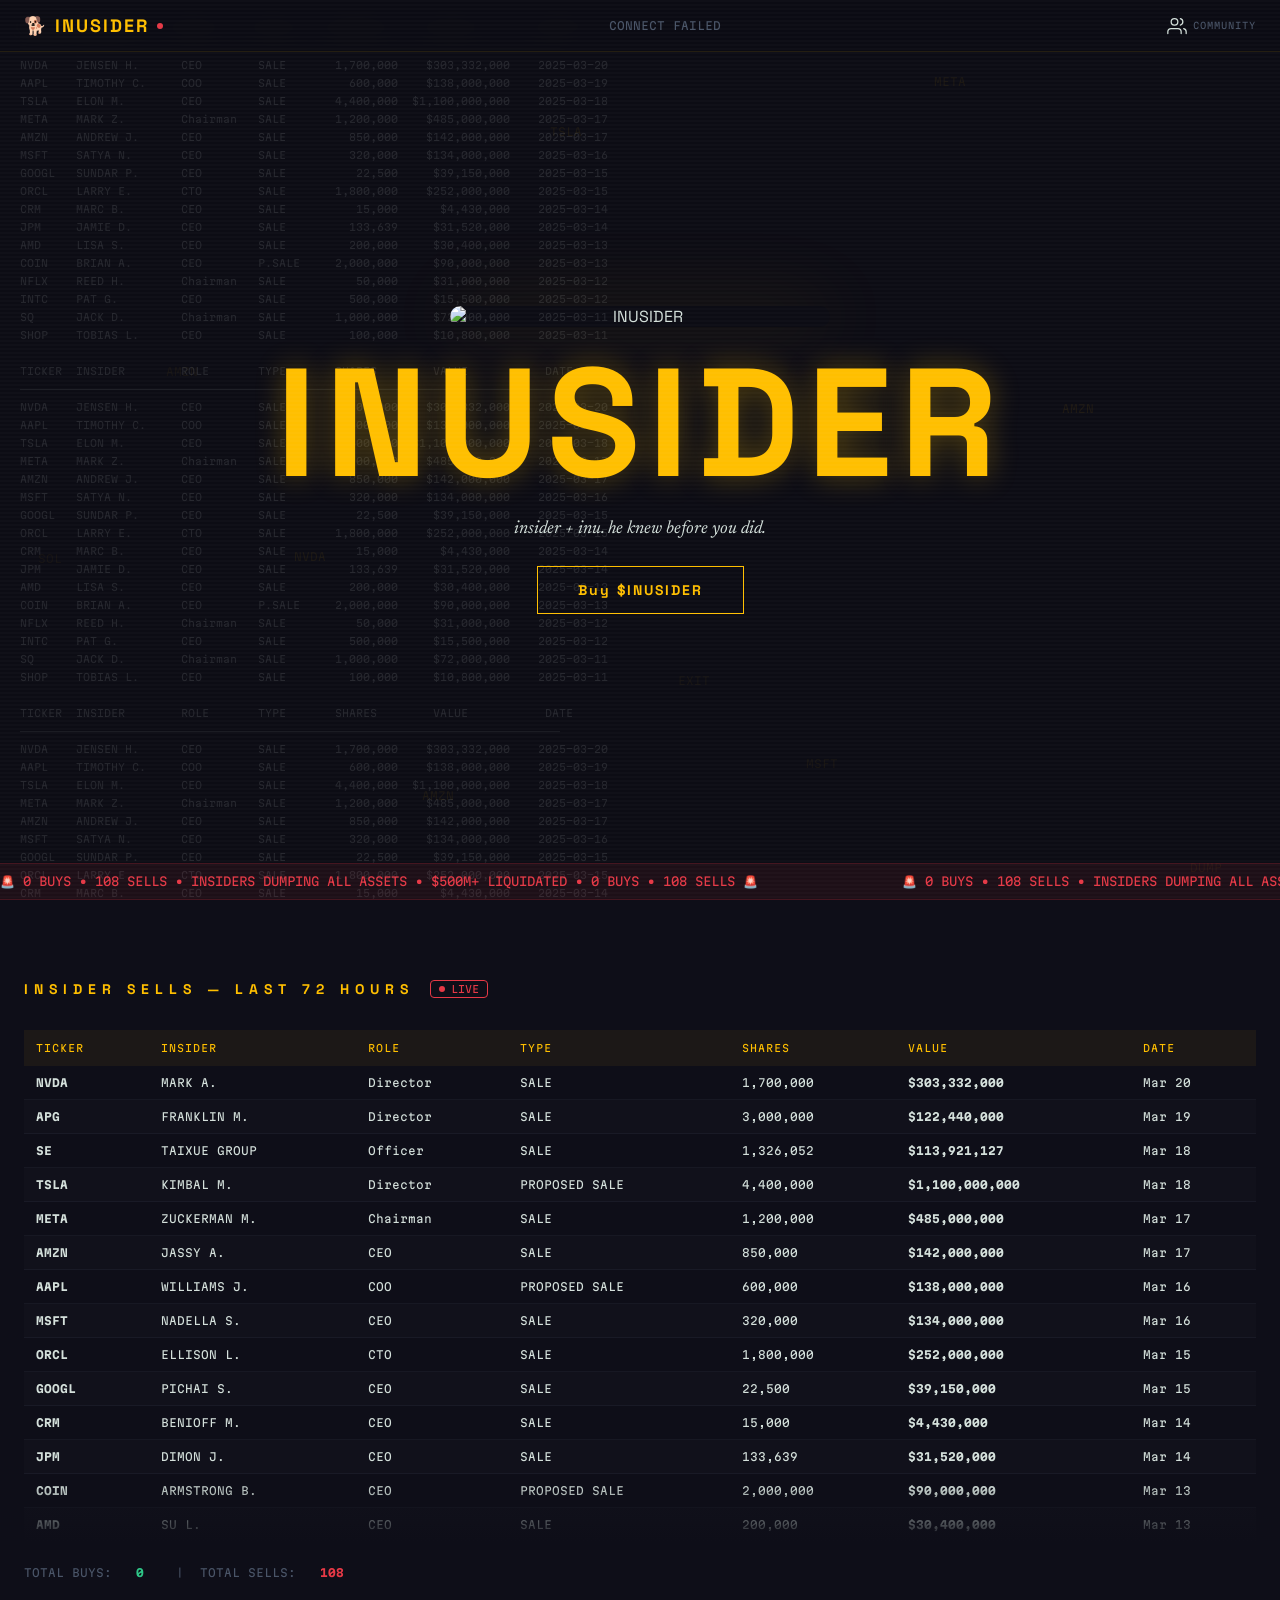
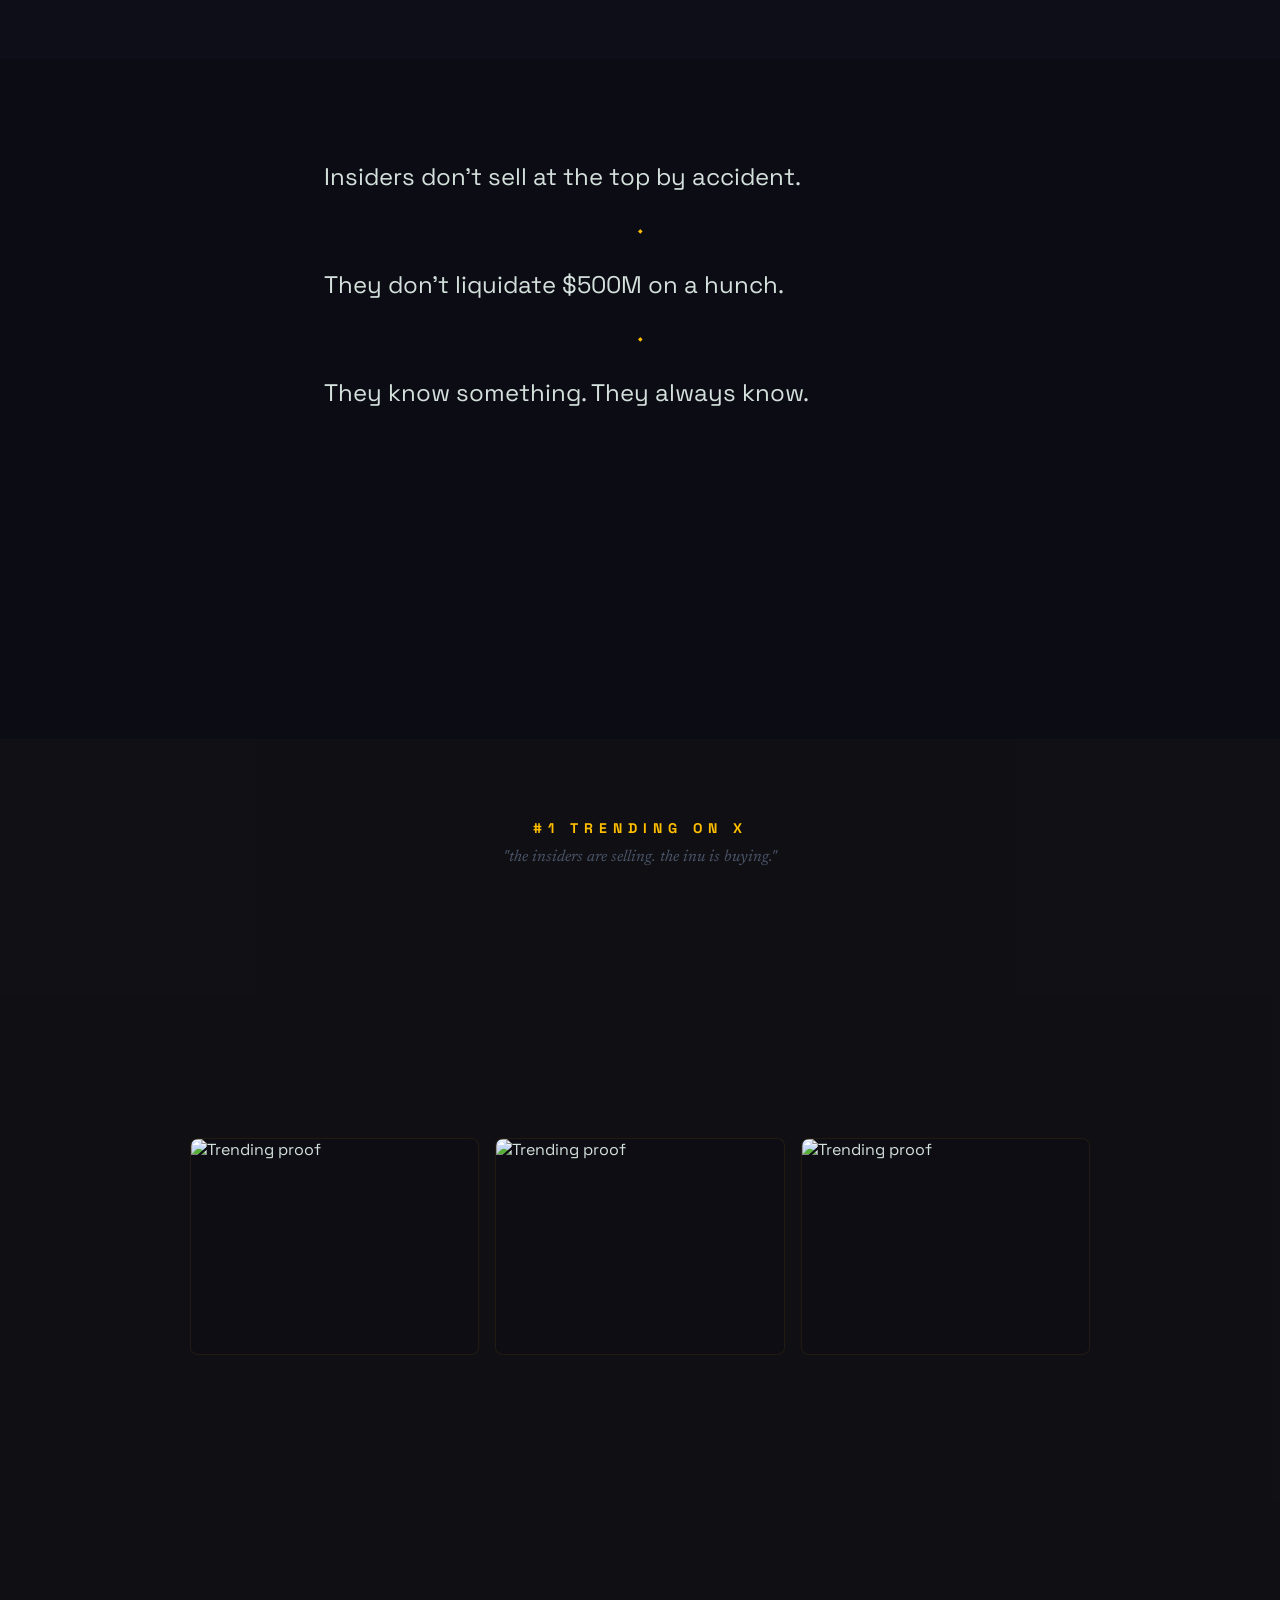
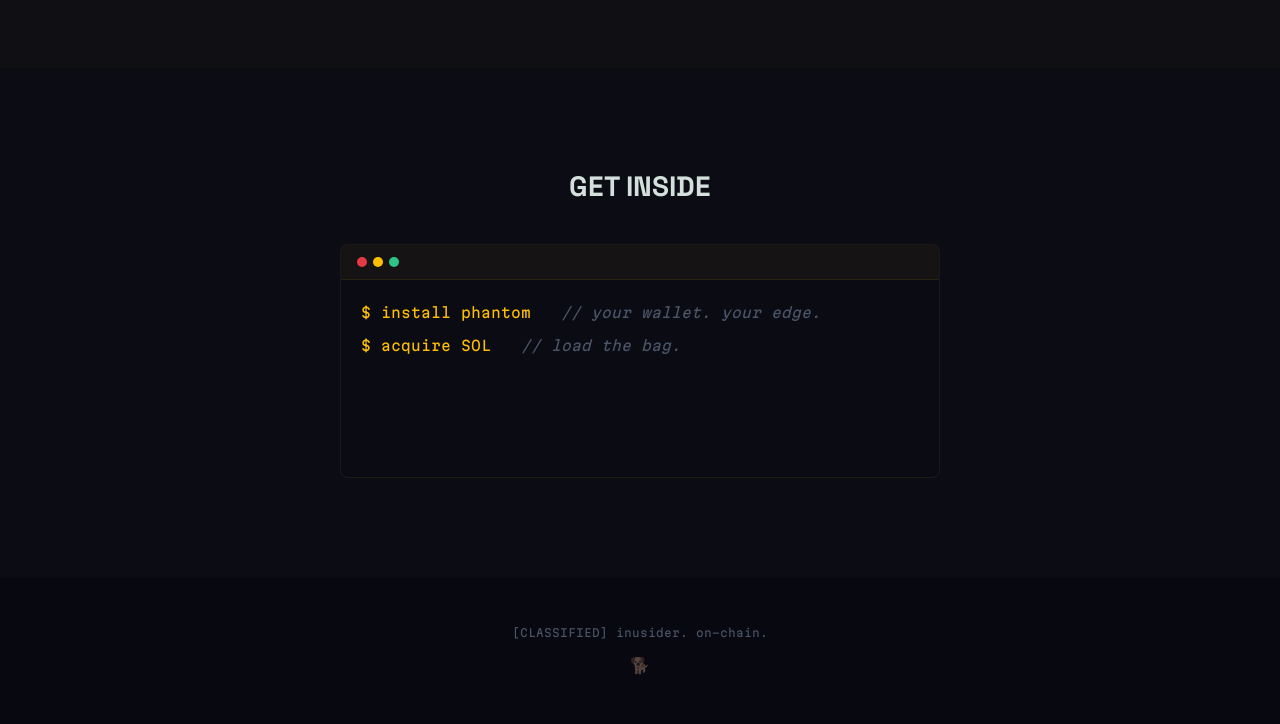
==== index.html @ 25a0d7a8 "feat: INUSIDER terminal launch" ====
<!DOCTYPE html>
<html lang="en">
<head>
  <meta charset="UTF-8">
  <meta name="viewport" content="width=device-width, initial-scale=1.0">
  <title>INUSIDER — He Knew Before You Did</title>
  <meta name="description" content="INUSIDER — insider + inu. The leak is live. 0 buys. 108 sells. He knew everything.">
  <link rel="preconnect" href="https://fonts.googleapis.com">
  <link rel="preconnect" href="https://fonts.gstatic.com" crossorigin>
  <link rel="icon" href="data:image/svg+xml,<svg xmlns='http://www.w3.org/2000/svg' viewBox='0 0 100 100'><text y='.9em' font-size='90'>🐕</text></svg>">
  <link rel="stylesheet" href="style.css">
</head>
<body>

<canvas id="data-rain"></canvas>

<!-- NAV -->
<nav class="nav">
  <div class="nav-left">
    <div class="nav-logo">
      🐕 INUSIDER
      <span class="nav-live"></span>
    </div>
  </div>
  <div class="nav-ca" id="ca-display" title="Click to copy CA">
    <span id="ca-value">Loading...</span>
  </div>
  <div class="nav-right">
    <a class="nav-community" id="community-link" href="#" target="_blank" rel="noopener">
      <svg viewBox="0 0 24 24" fill="none" stroke="currentColor" stroke-width="1.5" stroke-linecap="round" stroke-linejoin="round">
        <path d="M17 21v-2a4 4 0 0 0-4-4H5a4 4 0 0 0-4 4v2"/>
        <circle cx="9" cy="7" r="4"/>
        <path d="M23 21v-2a4 4 0 0 0-3-3.87"/>
        <path d="M16 3.13a4 4 0 0 1 0 7.75"/>
      </svg>
      <span class="nav-community-text">COMMUNITY</span>
    </a>
  </div>
</nav>

<!-- Toast -->
<div class="toast" id="toast">CLASSIFIED.</div>

<!-- SECTION I — THE LEAK -->
<section class="hero">
  <div class="hero-bg-table">
    <div class="hero-bg-table-inner" id="bg-table"></div>
  </div>

  <div class="hero-content">
    <img src="static/inusider.png" alt="INUSIDER" class="hero-inu">
    <h1 class="hero-title">INUSIDER</h1>
    <p class="hero-subtitle">insider + inu. he knew before you did.</p>
    <a class="hero-buy-btn" id="buy-link" href="#" target="_blank" rel="noopener">Buy $INUSIDER</a>
  </div>

  <div class="alert-bar">
    <div class="alert-track" id="alert-track">
      <span class="alert-text">🚨 0 BUYS • 108 SELLS • INSIDERS DUMPING ALL ASSETS • $500M+ LIQUIDATED • 0 BUYS • 108 SELLS 🚨&nbsp;&nbsp;&nbsp;&nbsp;&nbsp;&nbsp;&nbsp;&nbsp;</span>
    </div>
  </div>
</section>

<!-- SECTION II — THE DATA -->
<section class="data-section">
  <div class="data-header">
    <h2 class="data-title">INSIDER SELLS — LAST 72 HOURS</h2>
    <div class="live-badge"><span class="live-dot"></span>LIVE</div>
  </div>

  <div class="table-wrap">
    <table class="data-table">
      <thead>
        <tr>
          <th>Ticker</th>
          <th>Insider</th>
          <th>Role</th>
          <th>Type</th>
          <th>Shares</th>
          <th>Value</th>
          <th>Date</th>
        </tr>
      </thead>
      <tbody>
        <tr><td class="ticker">NVDA</td><td>MARK A.</td><td>Director</td><td class="sell-type">SALE</td><td>1,700,000</td><td class="sell-value">$303,332,000</td><td>Mar 20</td></tr>
        <tr><td class="ticker">APG</td><td>FRANKLIN M.</td><td>Director</td><td class="sell-type">SALE</td><td>3,000,000</td><td class="sell-value">$122,440,000</td><td>Mar 19</td></tr>
        <tr><td class="ticker">SE</td><td>TAIXUE GROUP</td><td>Officer</td><td class="sell-type">SALE</td><td>1,326,052</td><td class="sell-value">$113,921,127</td><td>Mar 18</td></tr>
        <tr><td class="ticker">TSLA</td><td>KIMBAL M.</td><td>Director</td><td class="sell-type">PROPOSED SALE</td><td>4,400,000</td><td class="sell-value">$1,100,000,000</td><td>Mar 18</td></tr>
        <tr><td class="ticker">META</td><td>ZUCKERMAN M.</td><td>Chairman</td><td class="sell-type">SALE</td><td>1,200,000</td><td class="sell-value">$485,000,000</td><td>Mar 17</td></tr>
        <tr><td class="ticker">AMZN</td><td>JASSY A.</td><td>CEO</td><td class="sell-type">SALE</td><td>850,000</td><td class="sell-value">$142,000,000</td><td>Mar 17</td></tr>
        <tr><td class="ticker">AAPL</td><td>WILLIAMS J.</td><td>COO</td><td class="sell-type">PROPOSED SALE</td><td>600,000</td><td class="sell-value">$138,000,000</td><td>Mar 16</td></tr>
        <tr><td class="ticker">MSFT</td><td>NADELLA S.</td><td>CEO</td><td class="sell-type">SALE</td><td>320,000</td><td class="sell-value">$134,000,000</td><td>Mar 16</td></tr>
        <tr><td class="ticker">ORCL</td><td>ELLISON L.</td><td>CTO</td><td class="sell-type">SALE</td><td>1,800,000</td><td class="sell-value">$252,000,000</td><td>Mar 15</td></tr>
        <tr><td class="ticker">GOOGL</td><td>PICHAI S.</td><td>CEO</td><td class="sell-type">SALE</td><td>22,500</td><td class="sell-value">$39,150,000</td><td>Mar 15</td></tr>
        <tr><td class="ticker">CRM</td><td>BENIOFF M.</td><td>CEO</td><td class="sell-type">SALE</td><td>15,000</td><td class="sell-value">$4,430,000</td><td>Mar 14</td></tr>
        <tr><td class="ticker">JPM</td><td>DIMON J.</td><td>CEO</td><td class="sell-type">SALE</td><td>133,639</td><td class="sell-value">$31,520,000</td><td>Mar 14</td></tr>
        <tr><td class="ticker">COIN</td><td>ARMSTRONG B.</td><td>CEO</td><td class="sell-type">PROPOSED SALE</td><td>2,000,000</td><td class="sell-value">$90,000,000</td><td>Mar 13</td></tr>
        <tr><td class="ticker">AMD</td><td>SU L.</td><td>CEO</td><td class="sell-type">SALE</td><td>200,000</td><td class="sell-value">$30,400,000</td><td>Mar 13</td></tr>
      </tbody>
    </table>
    <div class="table-fade"></div>
  </div>

  <div class="data-totals">
    TOTAL BUYS: <span class="total-buys">0</span> &nbsp;|&nbsp; TOTAL SELLS: <span class="total-sells">108</span>
  </div>
</section>

<!-- SECTION III — HE KNEW -->
<section class="narrative-section">
  <div class="narrative-block"><p>Insiders don't sell at the top by accident.</p></div>
  <div class="diamond">◆</div>
  <div class="narrative-block"><p>They don't liquidate $500M on a hunch.</p></div>
  <div class="diamond">◆</div>
  <div class="narrative-block"><p>They know something. They always know.</p></div>
  <div class="diamond">◆</div>
  <div class="narrative-block"><p>0 buys. 108 sells. Read that again.</p></div>
  <div class="diamond">◆</div>
  <div class="narrative-block amber"><p>The inu saw it first.</p></div>
</section>

<!-- SECTION IV — TRENDING -->
<section class="trending-section">
  <div class="trending-header">
    <h2 class="trending-title">#1 TRENDING ON X</h2>
  </div>
  <p class="trending-subtitle">"the insiders are selling. the inu is buying."</p>

  <div class="proof-grid">
    <div class="proof-card"><img src="static/proof/1.png" alt="Trending proof" loading="lazy"></div>
    <div class="proof-card"><img src="static/proof/2.png" alt="Trending proof" loading="lazy"></div>
    <div class="proof-card"><img src="static/proof/3.png" alt="Trending proof" loading="lazy"></div>
    <div class="proof-card"><img src="static/proof/4.png" alt="Trending proof" loading="lazy"></div>
    <div class="proof-card"><img src="static/proof/5.png" alt="Trending proof" loading="lazy"></div>
    <div class="proof-card"><img src="static/proof/6.png" alt="Trending proof" loading="lazy"></div>
    <div class="proof-card"><img src="static/proof/7.png" alt="Trending proof" loading="lazy"></div>
    <div class="proof-card"><img src="static/proof/8.png" alt="Trending proof" loading="lazy"></div>
  </div>
</section>

<!-- SECTION V — GET INSIDE -->
<section class="getinside-section">
  <h2 class="getinside-title">GET INSIDE</h2>

  <div class="terminal-box">
    <div class="terminal-titlebar">
      <span class="terminal-dot red"></span>
      <span class="terminal-dot yellow"></span>
      <span class="terminal-dot green"></span>
    </div>
    <div class="terminal-body">
      <div class="terminal-line" data-delay="0">
        <span class="terminal-cmd">$ install phantom</span>
        <span class="terminal-comment">&nbsp;&nbsp;// your wallet. your edge.</span>
      </div>
      <div class="terminal-line" data-delay="500">
        <span class="terminal-cmd">$ acquire SOL</span>
        <span class="terminal-comment">&nbsp;&nbsp;// load the bag.</span>
      </div>
      <div class="terminal-line" data-delay="1000">
        <span class="terminal-cmd">$ swap INUSIDER</span>
        <span class="terminal-comment">&nbsp;&nbsp;// pump.fun. you're inside now.</span>
      </div>
      <div class="terminal-line" data-delay="1500">
        <span class="terminal-cmd">$ hold</span>
        <span class="terminal-comment">&nbsp;&nbsp;// they sold. you bought. who's the insider now?</span>
        <span class="terminal-cursor"></span>
      </div>
    </div>
  </div>
</section>

<!-- FOOTER -->
<footer class="footer">
  <p class="classified-text">[CLASSIFIED] inusider. on-chain.</p>
  <div class="footer-inu">🐕</div>
</footer>

<script src="script.js"></script>
</body>
</html>
---- style.css ----
@import url('https://fonts.googleapis.com/css2?family=Martian+Mono:wght@400;700&family=Newsreader:ital@1&family=Space+Grotesk:wght@400;700&display=swap');

:root {
  --base: #0C0C14;
  --accent: #FFBF00;
  --danger: #E63946;
  --profit: #2EC486;
  --text: #D4E0DB;
  --muted: #4A5568;
  --font-heading: 'Space Grotesk', sans-serif;
  --font-narrative: 'Newsreader', serif;
  --font-mono: 'Martian Mono', monospace;
}

*, *::before, *::after { box-sizing: border-box; margin: 0; padding: 0; }
html { scroll-behavior: smooth; }

body {
  background: var(--base);
  color: var(--text);
  font-family: var(--font-heading);
  overflow-x: hidden;
  cursor: url("data:image/svg+xml,%3Csvg xmlns='http://www.w3.org/2000/svg' width='24' height='24'%3E%3Cline x1='12' y1='0' x2='12' y2='24' stroke='%23FFBF00' stroke-width='1'/%3E%3Cline x1='0' y1='12' x2='24' y2='12' stroke='%23FFBF00' stroke-width='1'/%3E%3C/svg%3E") 12 12, crosshair;
}

/* CRT scanlines + flicker */
body::after {
  content: '';
  position: fixed;
  inset: 0;
  pointer-events: none;
  z-index: 9999;
  background: repeating-linear-gradient(
    0deg,
    transparent,
    transparent 2px,
    rgba(255,255,255,0.02) 2px,
    rgba(255,255,255,0.02) 4px
  );
  animation: crt-flicker 0.1s infinite;
}
@keyframes crt-flicker {
  0%, 100% { opacity: 1; }
  33% { opacity: 0.98; }
  66% { opacity: 1.01; }
}

/* Data rain canvas */
#data-rain {
  position: fixed;
  inset: 0;
  z-index: 0;
  pointer-events: none;
}

/* ══════════ NAV ══════════ */
.nav {
  position: fixed;
  top: 0;
  left: 0;
  width: 100%;
  z-index: 100;
  background: rgba(12,12,20,0.92);
  backdrop-filter: blur(12px);
  -webkit-backdrop-filter: blur(12px);
  border-bottom: 1px solid rgba(255,191,0,0.1);
  display: flex;
  align-items: center;
  justify-content: space-between;
  padding: 0 24px;
  height: 52px;
}

.nav-left {
  display: flex;
  align-items: center;
  gap: 10px;
}

.nav-logo {
  font-family: var(--font-heading);
  font-weight: 700;
  font-size: 18px;
  color: var(--accent);
  letter-spacing: 2px;
  display: flex;
  align-items: center;
  gap: 8px;
}

.nav-live {
  width: 6px;
  height: 6px;
  background: var(--danger);
  border-radius: 50%;
  animation: pulse-live 1s ease-in-out infinite;
}
@keyframes pulse-live {
  0%, 100% { opacity: 1; }
  50% { opacity: 0.2; }
}

.nav-ca {
  font-family: var(--font-mono);
  font-size: 11px;
  color: var(--muted);
  cursor: pointer;
  max-width: 320px;
  overflow: hidden;
  text-overflow: ellipsis;
  white-space: nowrap;
  position: relative;
  padding: 4px 8px;
  border-radius: 2px;
  transition: color 0.2s;
}
.nav-ca:hover { color: var(--accent); }

.nav-right {
  display: flex;
  align-items: center;
  gap: 8px;
}

.nav-community {
  display: flex;
  align-items: center;
  gap: 6px;
  text-decoration: none;
  color: var(--text);
  transition: color 0.2s;
}
.nav-community:hover { color: var(--accent); }
.nav-community svg { width: 20px; height: 20px; }
.nav-community-text {
  font-family: var(--font-mono);
  font-size: 9px;
  color: var(--muted);
  letter-spacing: 1px;
}

/* Toast */
.toast {
  position: fixed;
  top: 64px;
  left: 50%;
  transform: translateX(-50%) translateY(-20px);
  font-family: var(--font-mono);
  font-size: 12px;
  color: var(--accent);
  background: rgba(12,12,20,0.95);
  border: 1px solid rgba(255,191,0,0.3);
  padding: 8px 20px;
  border-radius: 4px;
  opacity: 0;
  pointer-events: none;
  transition: opacity 0.3s, transform 0.3s;
  z-index: 200;
}
.toast.show {
  opacity: 1;
  transform: translateX(-50%) translateY(0);
}

/* ══════════ SECTION I — THE LEAK ══════════ */
.hero {
  position: relative;
  min-height: 100vh;
  display: flex;
  flex-direction: column;
  align-items: center;
  justify-content: center;
  z-index: 1;
  padding: 80px 20px 60px;
  overflow: hidden;
}

/* Background SEC filing table */
.hero-bg-table {
  position: absolute;
  inset: 0;
  z-index: 0;
  overflow: hidden;
  pointer-events: none;
}
.hero-bg-table-inner {
  font-family: var(--font-mono);
  font-size: 10px;
  color: rgba(212,224,219,0.12);
  white-space: pre;
  line-height: 1.8;
  animation: scroll-table 60s linear infinite;
  padding: 20px;
}
@keyframes scroll-table {
  0% { transform: translateY(0); }
  100% { transform: translateY(-50%); }
}

.hero-content {
  position: relative;
  z-index: 2;
  display: flex;
  flex-direction: column;
  align-items: center;
  text-align: center;
  gap: 20px;
}

.hero-inu {
  width: clamp(240px, 40vw, 380px);
  max-width: 100%;
  border-radius: 12px;
  box-shadow: 0 0 80px rgba(255,191,0,0.15);
  animation: breathe 6s ease-in-out infinite;
}
@keyframes breathe {
  0%, 100% { transform: scale(1); }
  50% { transform: scale(1.02); }
}

.hero-title {
  font-family: var(--font-heading);
  font-weight: 700;
  font-size: clamp(72px, 12vw, 160px);
  color: var(--accent);
  letter-spacing: 8px;
  text-shadow: 0 0 30px rgba(255,191,0,0.3);
  line-height: 1;
}

.hero-subtitle {
  font-family: var(--font-narrative);
  font-style: italic;
  font-size: 18px;
  color: var(--text);
  max-width: 420px;
}

.hero-buy-btn {
  display: inline-block;
  font-family: var(--font-heading);
  font-size: 14px;
  font-weight: 700;
  color: var(--accent);
  border: 1px solid var(--accent);
  background: transparent;
  padding: 14px 40px;
  text-decoration: none;
  letter-spacing: 2px;
  transition: background 0.3s, box-shadow 0.3s;
  margin-top: 8px;
}
.hero-buy-btn:hover {
  background: rgba(255,191,0,0.1);
  box-shadow: 0 0 24px rgba(255,191,0,0.2);
}

/* Alert marquee */
.alert-bar {
  position: absolute;
  bottom: 0;
  left: 0;
  width: 100%;
  background: rgba(230,57,70,0.08);
  border-top: 1px solid rgba(230,57,70,0.2);
  border-bottom: 1px solid rgba(230,57,70,0.2);
  overflow: hidden;
  padding: 10px 0;
}
.alert-track {
  display: flex;
  white-space: nowrap;
  animation: marquee 30s linear infinite;
}
.alert-text {
  font-family: var(--font-mono);
  font-size: 12px;
  color: var(--danger);
  padding-right: 80px;
  flex-shrink: 0;
}
@keyframes marquee {
  0% { transform: translateX(0); }
  100% { transform: translateX(-50%); }
}

/* ══════════ SECTION II — THE DATA ══════════ */
.data-section {
  position: relative;
  z-index: 1;
  background: #0E0E18;
  padding: 80px 24px;
}

.data-header {
  display: flex;
  align-items: center;
  gap: 16px;
  margin-bottom: 32px;
}

.data-title {
  font-family: var(--font-heading);
  font-size: 14px;
  letter-spacing: 6px;
  color: var(--accent);
}

.live-badge {
  font-family: var(--font-mono);
  font-size: 10px;
  color: var(--danger);
  border: 1px solid var(--danger);
  border-radius: 4px;
  padding: 2px 8px;
  display: flex;
  align-items: center;
  gap: 6px;
}
.live-dot {
  width: 6px;
  height: 6px;
  background: var(--danger);
  border-radius: 50%;
  animation: pulse-live 1s ease-in-out infinite;
}

.table-wrap {
  overflow-x: auto;
  position: relative;
}

.data-table {
  width: 100%;
  border-collapse: collapse;
  font-family: var(--font-mono);
  font-size: 11px;
  min-width: 700px;
}

.data-table thead {
  background: rgba(255,191,0,0.06);
}
.data-table th {
  font-family: var(--font-mono);
  font-size: 10px;
  color: var(--accent);
  text-transform: uppercase;
  letter-spacing: 1px;
  padding: 12px;
  text-align: left;
  font-weight: 400;
}

.data-table td {
  padding: 10px 12px;
  border-bottom: 1px solid rgba(74,85,104,0.15);
  color: var(--text);
}
.data-table tbody tr:nth-child(even) { background: rgba(255,255,255,0.01); }
.data-table tbody tr:hover { background: rgba(255,191,0,0.03); }

.ticker { color: var(--accent); font-weight: 700; }
.sell-type { color: var(--danger); }
.sell-value { color: var(--danger); font-weight: 700; }

.data-totals {
  margin-top: 24px;
  font-family: var(--font-mono);
  font-size: 11px;
  color: var(--muted);
  display: flex;
  gap: 24px;
}
.total-buys {
  color: var(--profit);
  font-weight: 700;
  animation: blink-val 1.5s ease-in-out infinite;
}
.total-sells {
  color: var(--danger);
  font-weight: 700;
  animation: blink-val 1.5s ease-in-out infinite;
}
@keyframes blink-val {
  0%, 100% { opacity: 1; }
  50% { opacity: 0.4; }
}

.table-fade {
  position: absolute;
  bottom: 0;
  left: 0;
  width: 100%;
  height: 60px;
  background: linear-gradient(transparent, #0E0E18);
  pointer-events: none;
}

/* ══════════ SECTION III — HE KNEW ══════════ */
.narrative-section {
  position: relative;
  z-index: 1;
  background: var(--base);
  padding: 100px 24px;
  max-width: 680px;
  margin: 0 auto;
}

.narrative-block {
  margin-bottom: 12px;
  opacity: 0;
  transform: translateY(15px);
  transition: opacity 0.8s ease, transform 0.8s ease;
}
.narrative-block.visible {
  opacity: 1;
  transform: translateY(0);
}

.narrative-block p {
  font-family: var(--font-heading);
  font-size: 24px;
  color: var(--text);
  line-height: 1.5;
}

.narrative-block.amber p { color: var(--accent); text-shadow: 0 0 20px rgba(255,191,0,0.2); }

.diamond {
  text-align: center;
  color: var(--accent);
  font-size: 6px;
  margin: 32px 0;
  opacity: 0;
  transition: opacity 0.8s ease;
}
.diamond.visible { opacity: 1; }

/* ══════════ SECTION IV — TRENDING ══════════ */
.trending-section {
  position: relative;
  z-index: 1;
  background: rgba(255,191,0,0.02);
  padding: 80px 24px;
}

.trending-header {
  text-align: center;
  margin-bottom: 12px;
}
.trending-title {
  font-family: var(--font-heading);
  font-size: 14px;
  letter-spacing: 6px;
  color: var(--accent);
}
.trending-subtitle {
  font-family: var(--font-narrative);
  font-style: italic;
  font-size: 16px;
  color: var(--muted);
  margin-top: 8px;
  margin-bottom: 40px;
  text-align: center;
}

.proof-grid {
  display: grid;
  grid-template-columns: repeat(3, 1fr);
  gap: 16px;
  max-width: 900px;
  margin: 0 auto;
}
.proof-card {
  border-radius: 8px;
  border: 1px solid rgba(255,191,0,0.08);
  overflow: hidden;
  aspect-ratio: 4/3;
  background: rgba(12,12,20,0.5);
  opacity: 0;
  transform: translateY(10px);
  transition: opacity 0.6s ease, transform 0.6s ease, border-color 0.3s, box-shadow 0.3s;
}
.proof-card.visible {
  opacity: 1;
  transform: translateY(0);
}
.proof-card:hover {
  border-color: var(--accent);
  box-shadow: 0 4px 20px rgba(255,191,0,0.08);
}
.proof-card img {
  width: 100%;
  height: 100%;
  object-fit: cover;
  display: block;
}

/* ══════════ SECTION V — GET INSIDE ══════════ */
.getinside-section {
  position: relative;
  z-index: 1;
  background: var(--base);
  padding: 100px 24px;
  text-align: center;
}

.getinside-title {
  font-family: var(--font-heading);
  font-size: 28px;
  color: var(--text);
  margin-bottom: 40px;
}

.terminal-box {
  max-width: 600px;
  margin: 0 auto;
  background: rgba(12,12,20,0.6);
  border: 1px solid rgba(255,191,0,0.08);
  border-radius: 8px;
  overflow: hidden;
  text-align: left;
}

.terminal-titlebar {
  display: flex;
  align-items: center;
  gap: 6px;
  padding: 12px 16px;
  background: rgba(255,191,0,0.04);
  border-bottom: 1px solid rgba(255,191,0,0.08);
}
.terminal-dot {
  width: 10px;
  height: 10px;
  border-radius: 50%;
}
.terminal-dot.red { background: #E63946; }
.terminal-dot.yellow { background: #FFBF00; }
.terminal-dot.green { background: #2EC486; }

.terminal-body {
  padding: 24px 20px;
}

.terminal-line {
  font-family: var(--font-mono);
  font-size: 14px;
  margin-bottom: 16px;
  opacity: 0;
  transition: opacity 0.5s ease;
}
.terminal-line.visible { opacity: 1; }

.terminal-cmd { color: var(--accent); }
.terminal-comment { color: var(--muted); font-style: italic; }

.terminal-cursor {
  display: inline-block;
  width: 8px;
  height: 16px;
  background: var(--accent);
  animation: blink-cursor 0.8s step-end infinite;
  vertical-align: text-bottom;
  margin-left: 4px;
}
@keyframes blink-cursor {
  0%, 100% { opacity: 1; }
  50% { opacity: 0; }
}

/* ══════════ FOOTER ══════════ */
.footer {
  position: relative;
  z-index: 1;
  background: #080810;
  padding: 48px 24px;
  text-align: center;
}

.classified-text {
  font-family: var(--font-mono);
  font-size: 11px;
  color: var(--muted);
  animation: classified-pulse 5s ease-in-out infinite;
}
@keyframes classified-pulse {
  0%, 100% { opacity: 0.3; }
  50% { opacity: 0.7; }
}

.footer-inu {
  margin-top: 16px;
  font-size: 16px;
  opacity: 0.3;
  color: var(--accent);
}

/* ══════════ RESPONSIVE ══════════ */
@media (max-width: 768px) {
  .nav { padding: 0 16px; height: 48px; }
  .nav-logo { font-size: 14px; }
  .nav-ca { max-width: 140px; font-size: 9px; }
  .nav-community-text { display: none; }

  .hero-title { letter-spacing: 4px; }
  .hero-subtitle { font-size: 15px; }

  .data-section { padding: 60px 16px; }

  .narrative-section { padding: 60px 20px; }
  .narrative-block p { font-size: 20px; }

  .proof-grid { grid-template-columns: repeat(2, 1fr); gap: 12px; }

  .terminal-line { font-size: 12px; }

  .getinside-title { font-size: 22px; }
}

@media (max-width: 480px) {
  .nav-ca { max-width: 100px; }
  .hero-subtitle { font-size: 14px; }
  .narrative-block p { font-size: 18px; }
  .terminal-body { padding: 16px 12px; }
  .terminal-line { font-size: 11px; }
}
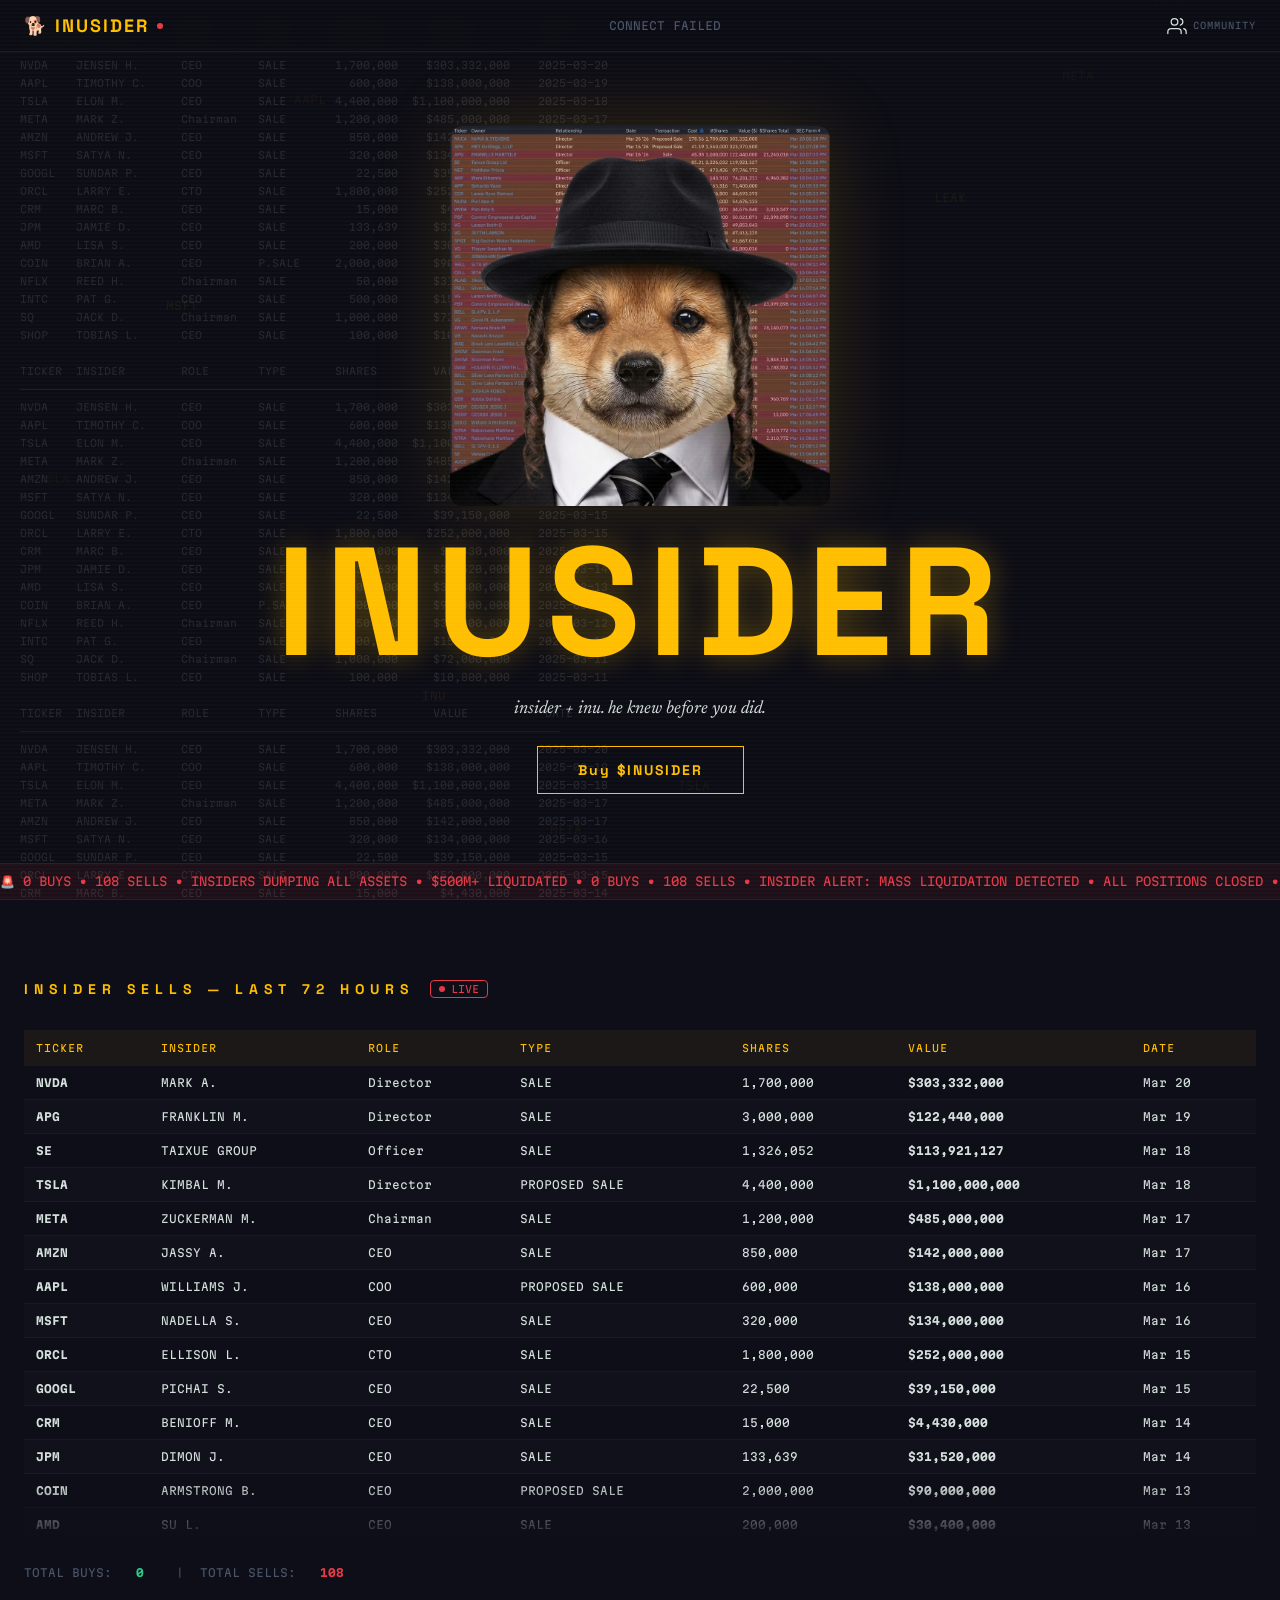
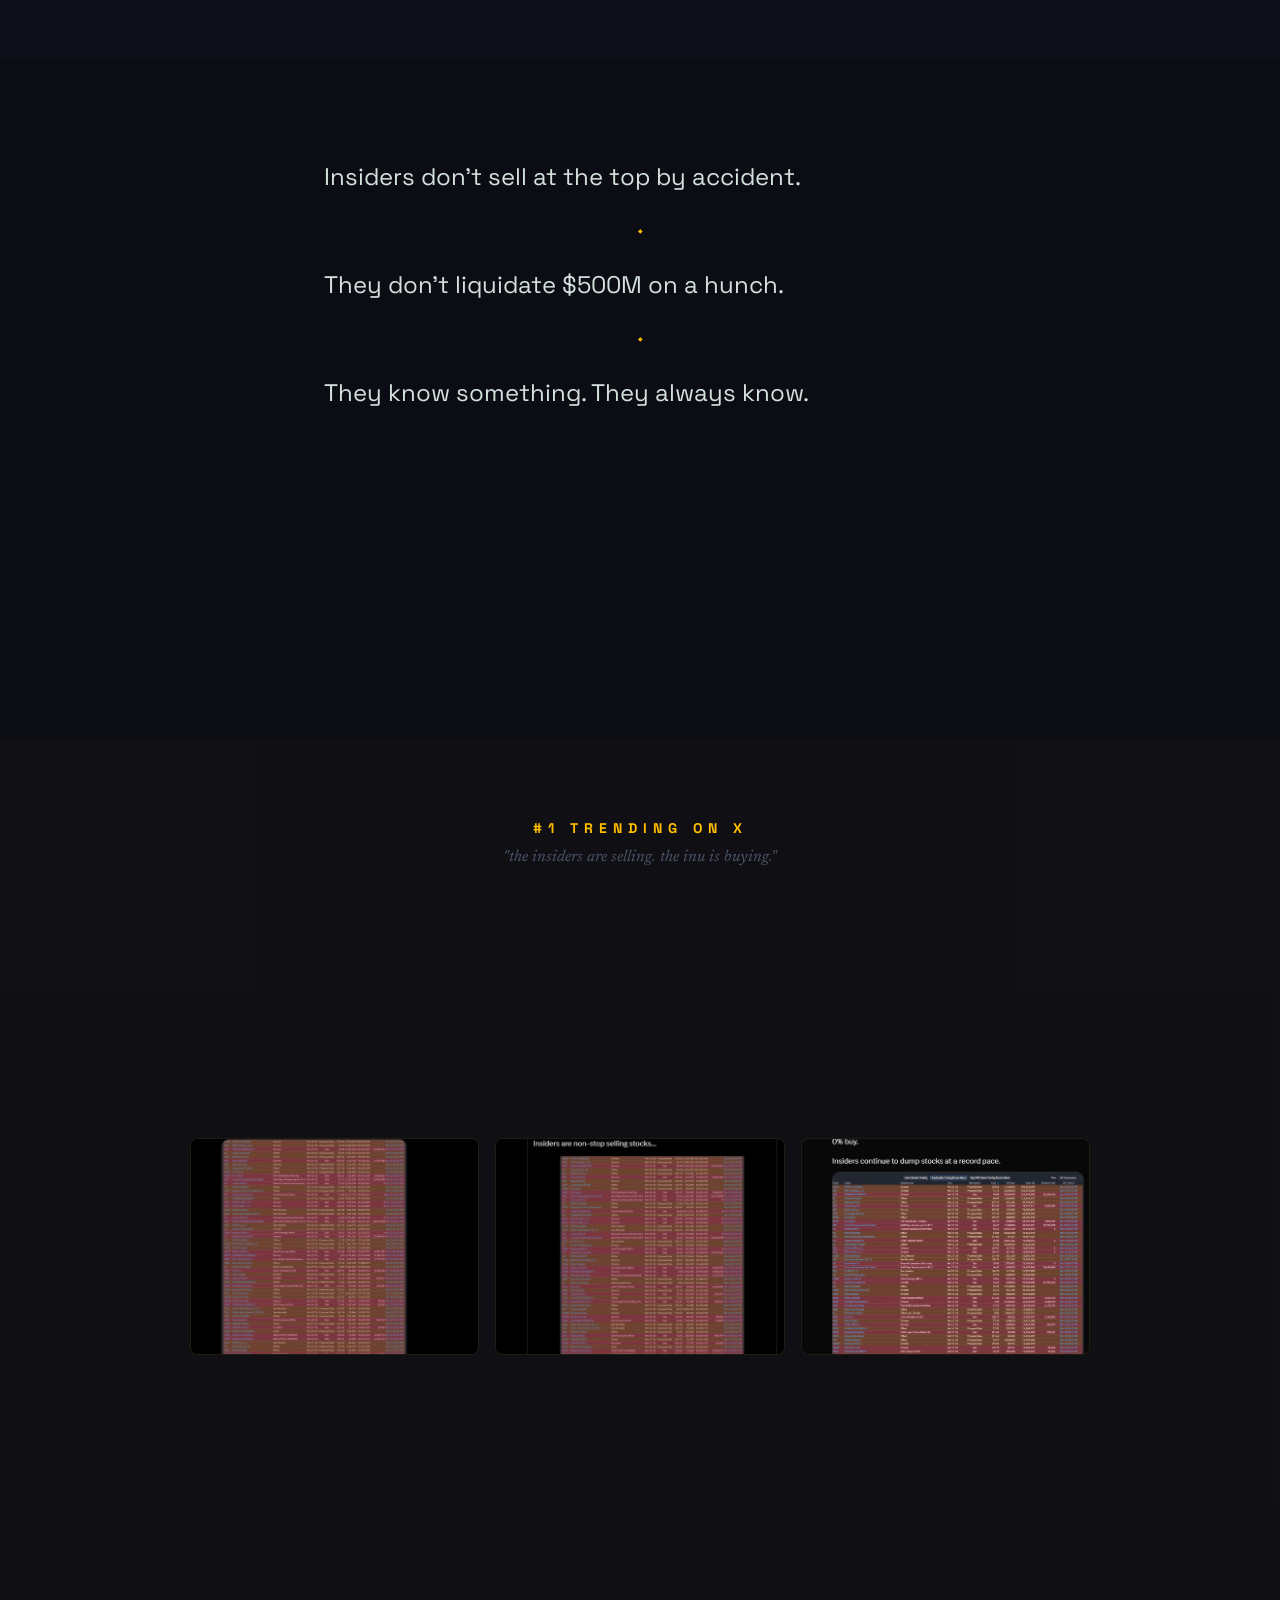
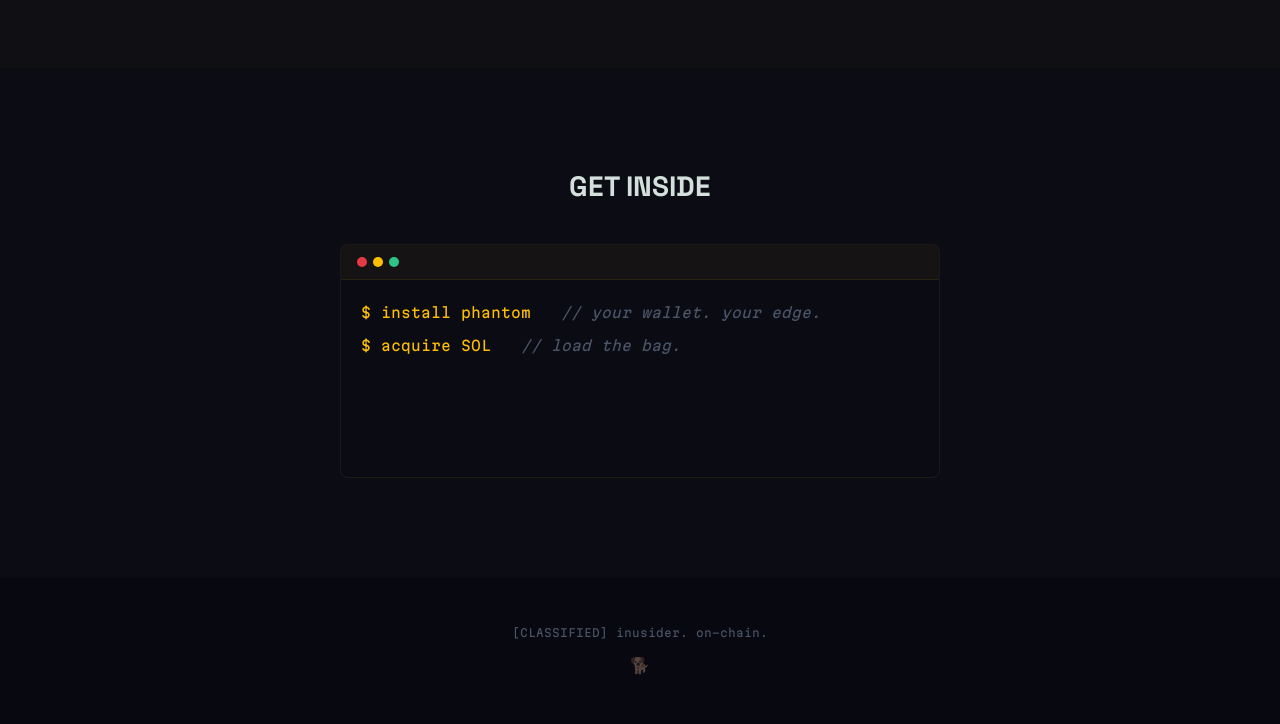
==== commit 244441d0: "fix: favicon, title, marquee, remove 8th proof slot" ====
--- a/index.html
+++ b/index.html
@@ -3,11 +3,11 @@
 <head>
   <meta charset="UTF-8">
   <meta name="viewport" content="width=device-width, initial-scale=1.0">
-  <title>INUSIDER — He Knew Before You Did</title>
+  <title>Inusider</title>
   <meta name="description" content="INUSIDER — insider + inu. The leak is live. 0 buys. 108 sells. He knew everything.">
   <link rel="preconnect" href="https://fonts.googleapis.com">
   <link rel="preconnect" href="https://fonts.gstatic.com" crossorigin>
-  <link rel="icon" href="data:image/svg+xml,<svg xmlns='http://www.w3.org/2000/svg' viewBox='0 0 100 100'><text y='.9em' font-size='90'>🐕</text></svg>">
+  <link rel="icon" type="image/png" href="static/inusider.png">
   <link rel="stylesheet" href="style.css">
 </head>
 <body>
@@ -56,7 +56,8 @@
 
   <div class="alert-bar">
     <div class="alert-track" id="alert-track">
-      <span class="alert-text">🚨 0 BUYS • 108 SELLS • INSIDERS DUMPING ALL ASSETS • $500M+ LIQUIDATED • 0 BUYS • 108 SELLS 🚨&nbsp;&nbsp;&nbsp;&nbsp;&nbsp;&nbsp;&nbsp;&nbsp;</span>
+      <span class="alert-text">🚨 0 BUYS • 108 SELLS • INSIDERS DUMPING ALL ASSETS • $500M+ LIQUIDATED • 0 BUYS • 108 SELLS • INSIDER ALERT: MASS LIQUIDATION DETECTED • ALL POSITIONS CLOSED • 0 BUYS • 108 SELLS • $500M+ LIQUIDATED • INSIDERS DUMPING ALL ASSETS 🚨</span>
+      <span class="alert-text">🚨 0 BUYS • 108 SELLS • INSIDERS DUMPING ALL ASSETS • $500M+ LIQUIDATED • 0 BUYS • 108 SELLS • INSIDER ALERT: MASS LIQUIDATION DETECTED • ALL POSITIONS CLOSED • 0 BUYS • 108 SELLS • $500M+ LIQUIDATED • INSIDERS DUMPING ALL ASSETS 🚨</span>
     </div>
   </div>
 </section>
@@ -134,7 +135,6 @@
     <div class="proof-card"><img src="static/proof/5.png" alt="Trending proof" loading="lazy"></div>
     <div class="proof-card"><img src="static/proof/6.png" alt="Trending proof" loading="lazy"></div>
     <div class="proof-card"><img src="static/proof/7.png" alt="Trending proof" loading="lazy"></div>
-    <div class="proof-card"><img src="static/proof/8.png" alt="Trending proof" loading="lazy"></div>
   </div>
 </section>
 
--- a/style.css
+++ b/style.css
@@ -271,13 +271,14 @@
 .alert-track {
   display: flex;
   white-space: nowrap;
-  animation: marquee 30s linear infinite;
+  animation: marquee 40s linear infinite;
+  width: max-content;
 }
 .alert-text {
   font-family: var(--font-mono);
   font-size: 12px;
   color: var(--danger);
-  padding-right: 80px;
+  padding-right: 120px;
   flex-shrink: 0;
 }
 @keyframes marquee {
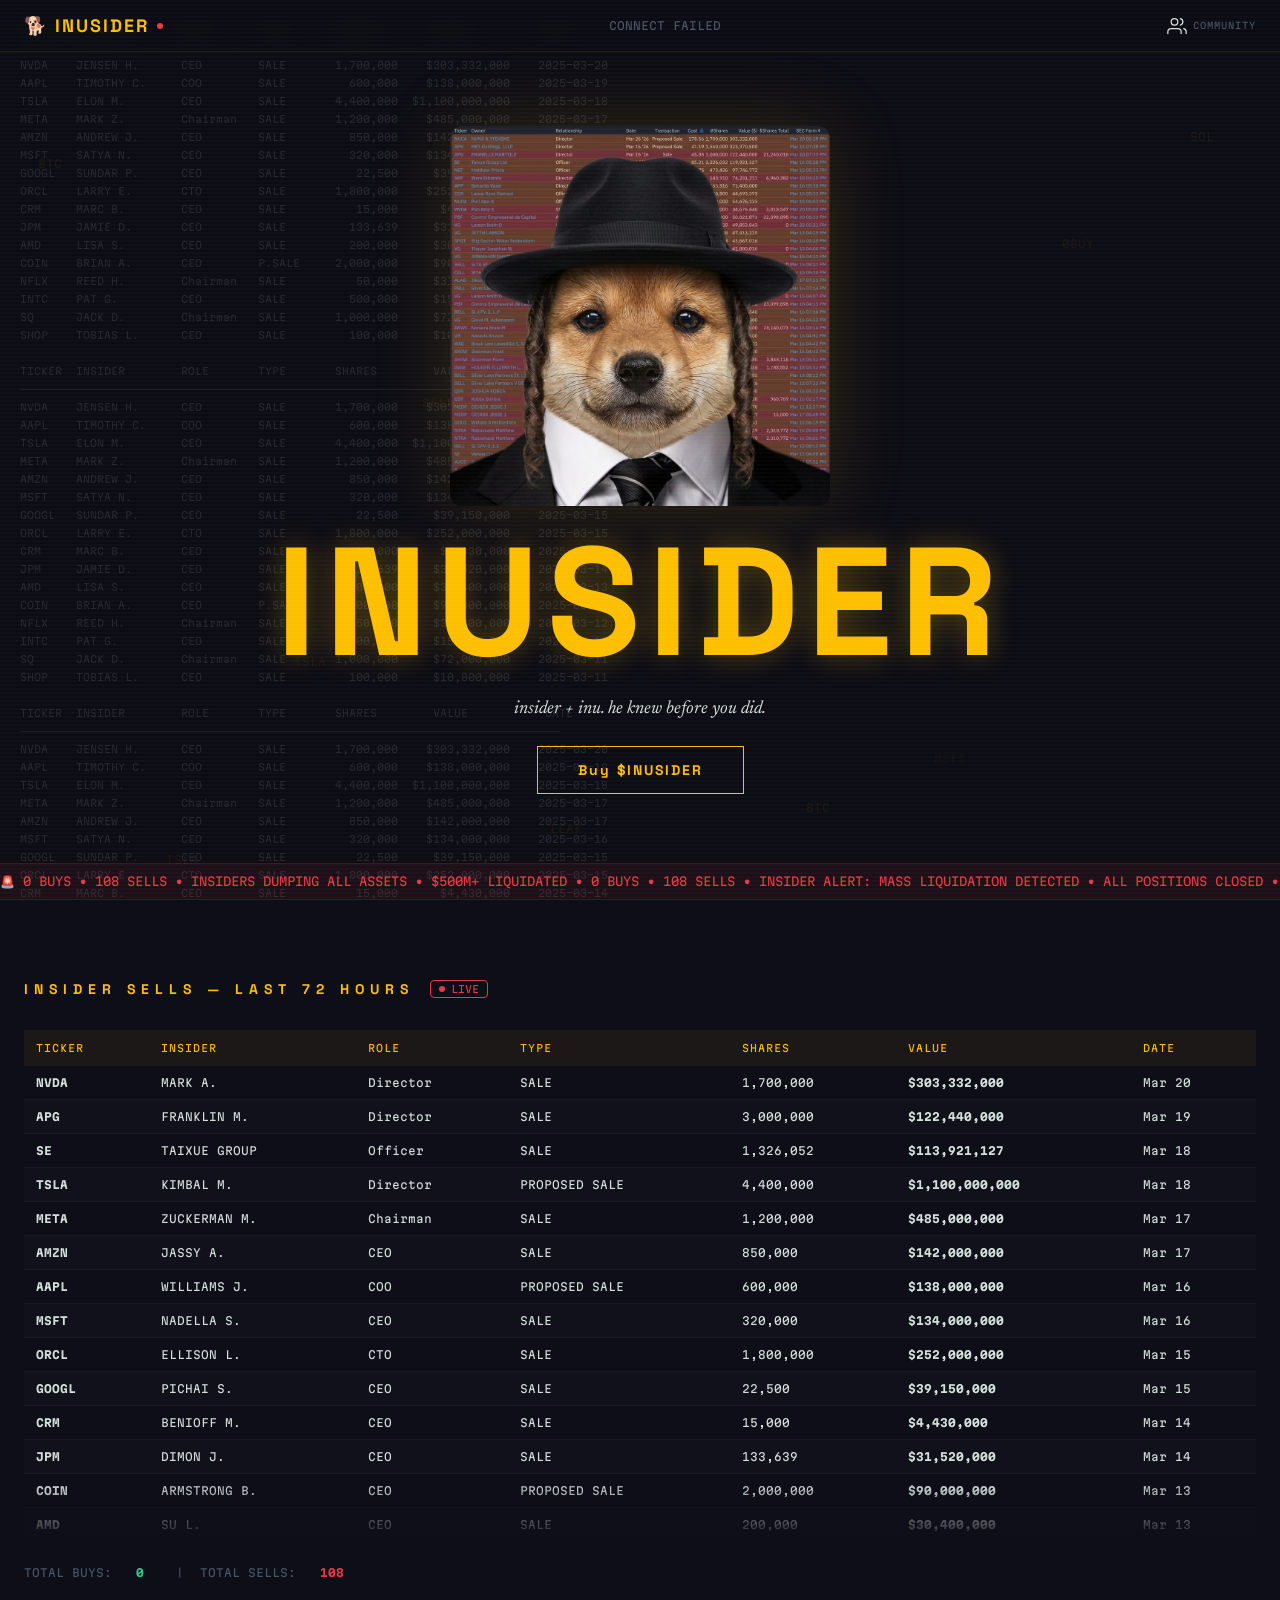
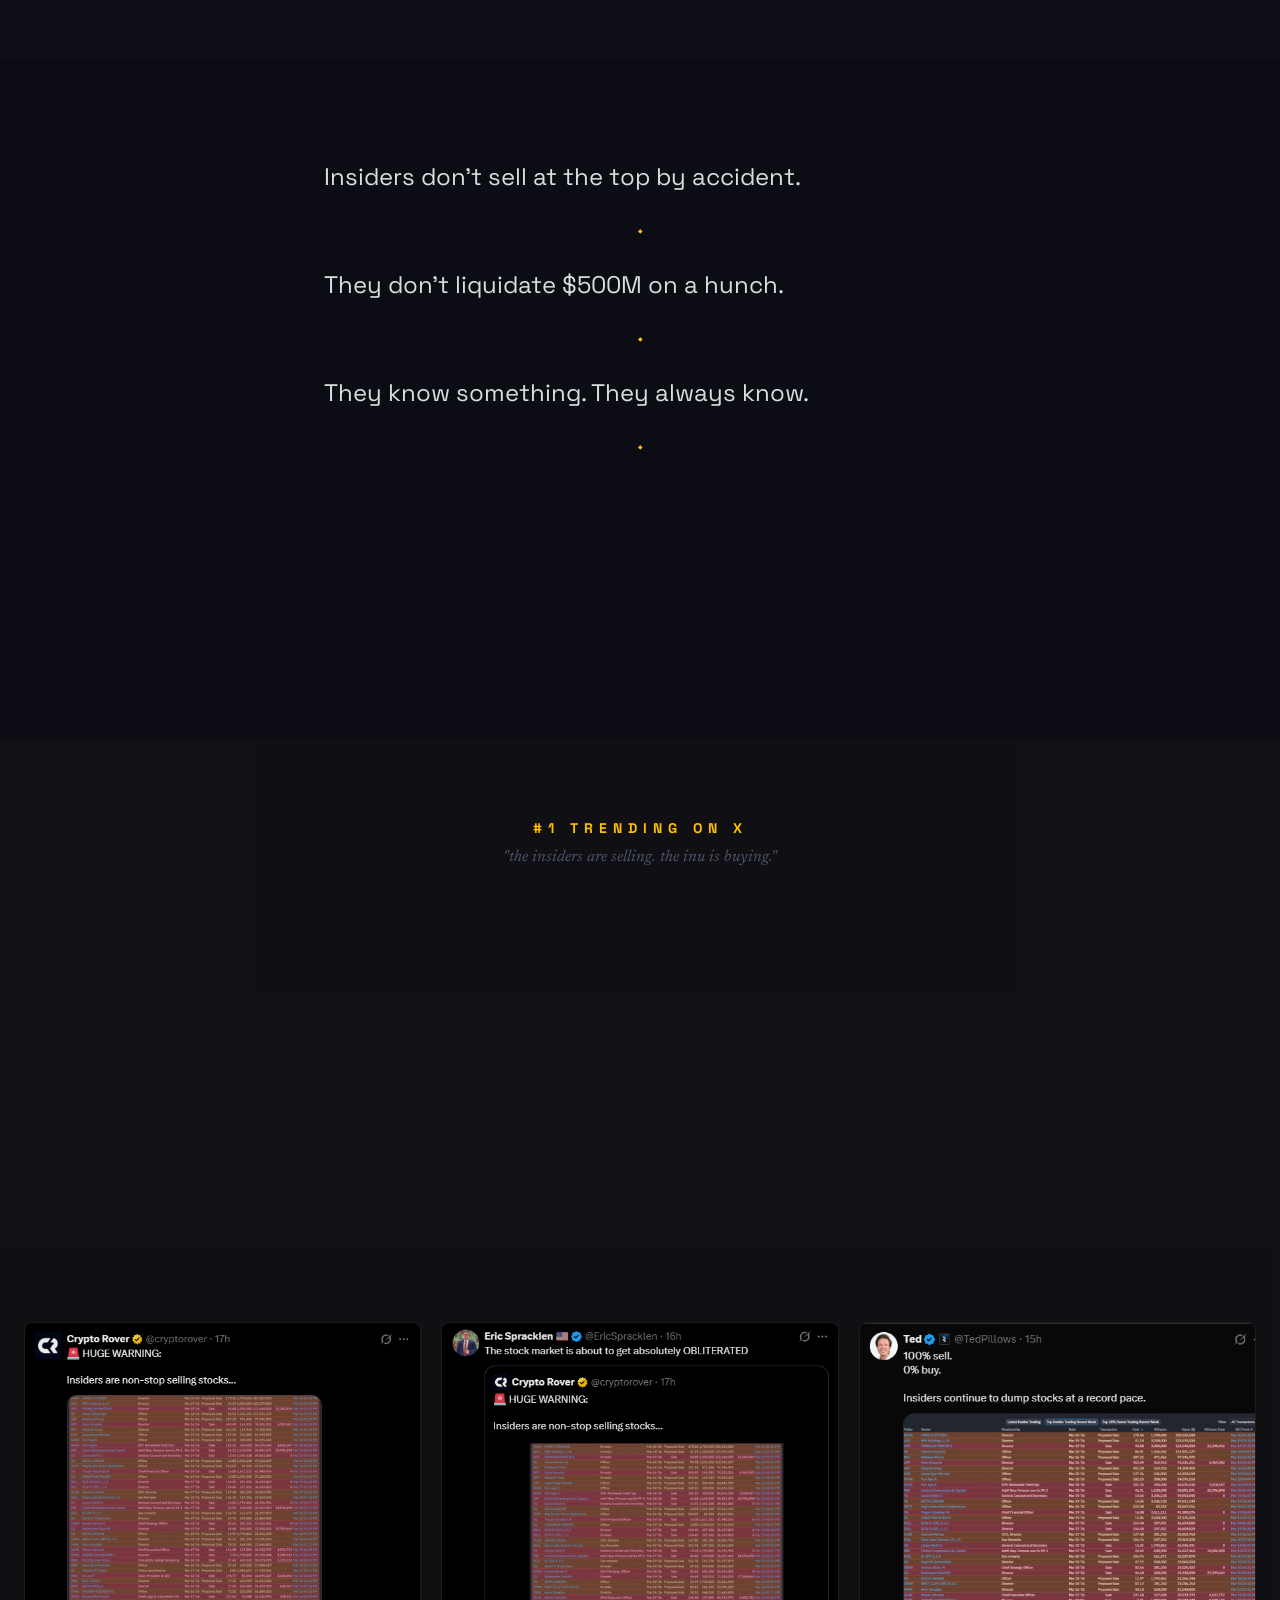
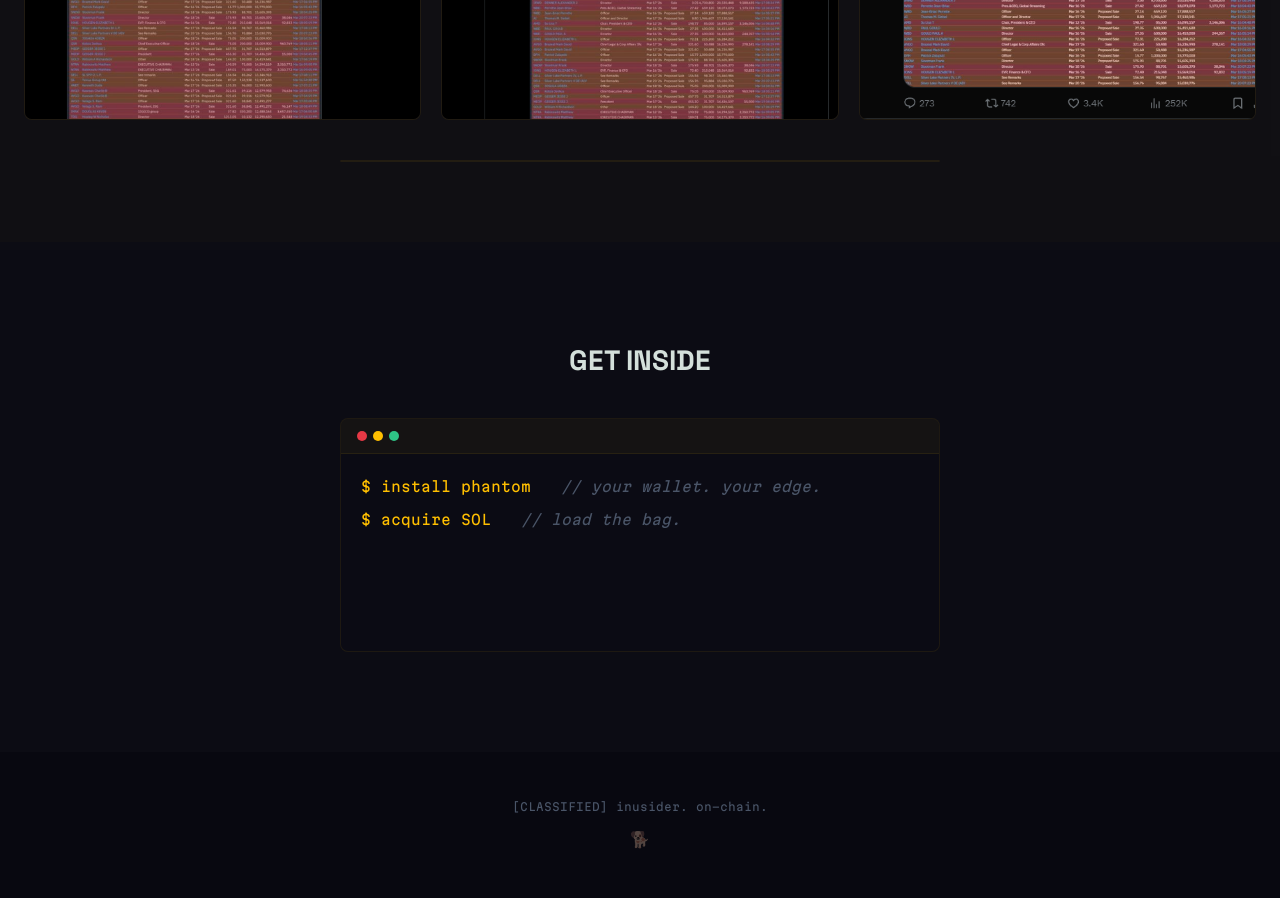
==== commit e1862d6f: "proof: 3 per row larger, remove 7th, add X trending embed" ====
--- a/index.html
+++ b/index.html
@@ -134,7 +134,11 @@
     <div class="proof-card"><img src="static/proof/4.png" alt="Trending proof" loading="lazy"></div>
     <div class="proof-card"><img src="static/proof/5.png" alt="Trending proof" loading="lazy"></div>
     <div class="proof-card"><img src="static/proof/6.png" alt="Trending proof" loading="lazy"></div>
-    <div class="proof-card"><img src="static/proof/7.png" alt="Trending proof" loading="lazy"></div>
+  </div>
+
+  <div class="trending-embed">
+    <blockquote class="twitter-tweet" data-theme="dark"><a href="https://x.com/i/trending/2035763515462668616"></a></blockquote>
+    <script async src="https://platform.twitter.com/widgets.js" charset="utf-8"></script>
   </div>
 </section>
 
--- a/style.css
+++ b/style.css
@@ -470,15 +470,23 @@
 .proof-grid {
   display: grid;
   grid-template-columns: repeat(3, 1fr);
-  gap: 16px;
-  max-width: 900px;
+  gap: 20px;
+  max-width: 1400px;
   margin: 0 auto;
+}
+
+.trending-embed {
+  max-width: 600px;
+  margin: 40px auto 0;
+  border-radius: 12px;
+  overflow: hidden;
+  border: 1px solid rgba(255,191,0,0.08);
 }
 .proof-card {
   border-radius: 8px;
   border: 1px solid rgba(255,191,0,0.08);
   overflow: hidden;
-  aspect-ratio: 4/3;
+  aspect-ratio: 1/1;
   background: rgba(12,12,20,0.5);
   opacity: 0;
   transform: translateY(10px);
@@ -614,7 +622,8 @@
   .narrative-section { padding: 60px 20px; }
   .narrative-block p { font-size: 20px; }
 
-  .proof-grid { grid-template-columns: repeat(2, 1fr); gap: 12px; }
+  .proof-grid { grid-template-columns: repeat(2, 1fr); gap: 16px; }
+  .trending-embed { max-width: 100%; }
 
   .terminal-line { font-size: 12px; }
 
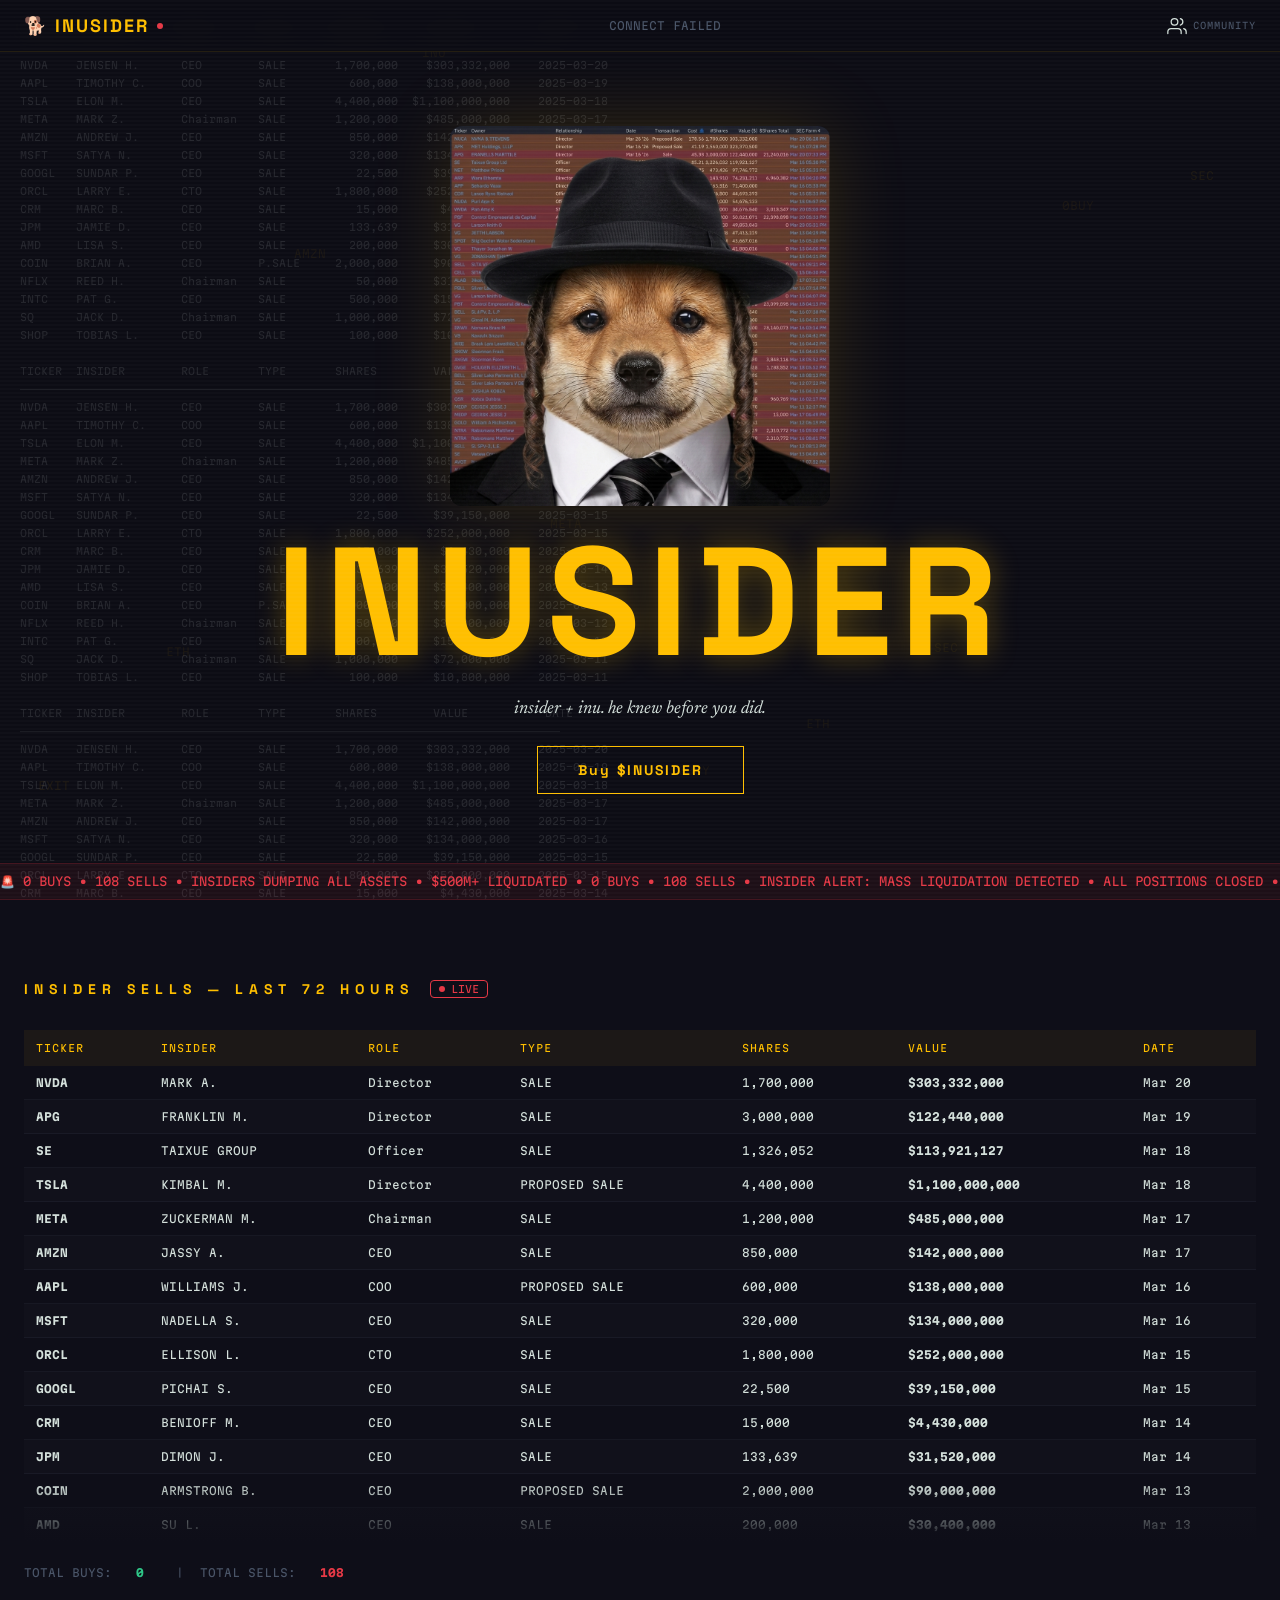
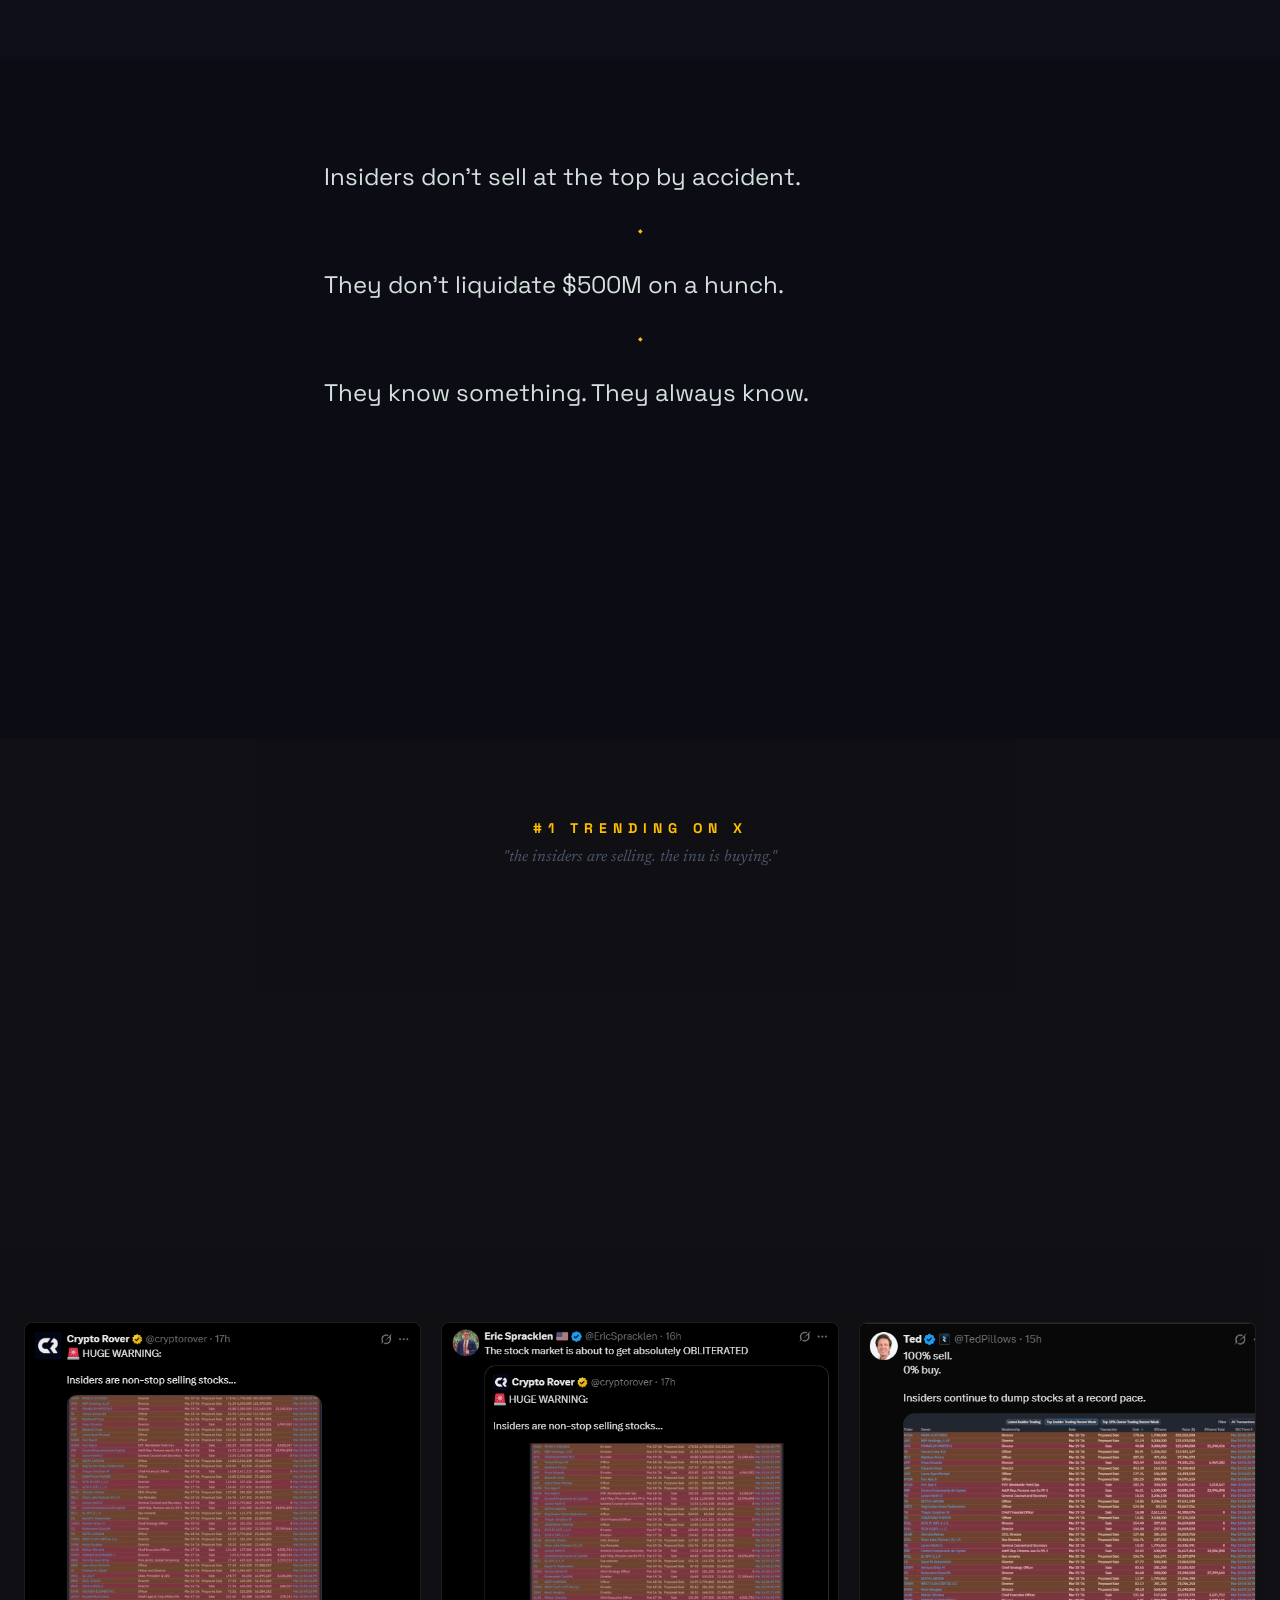
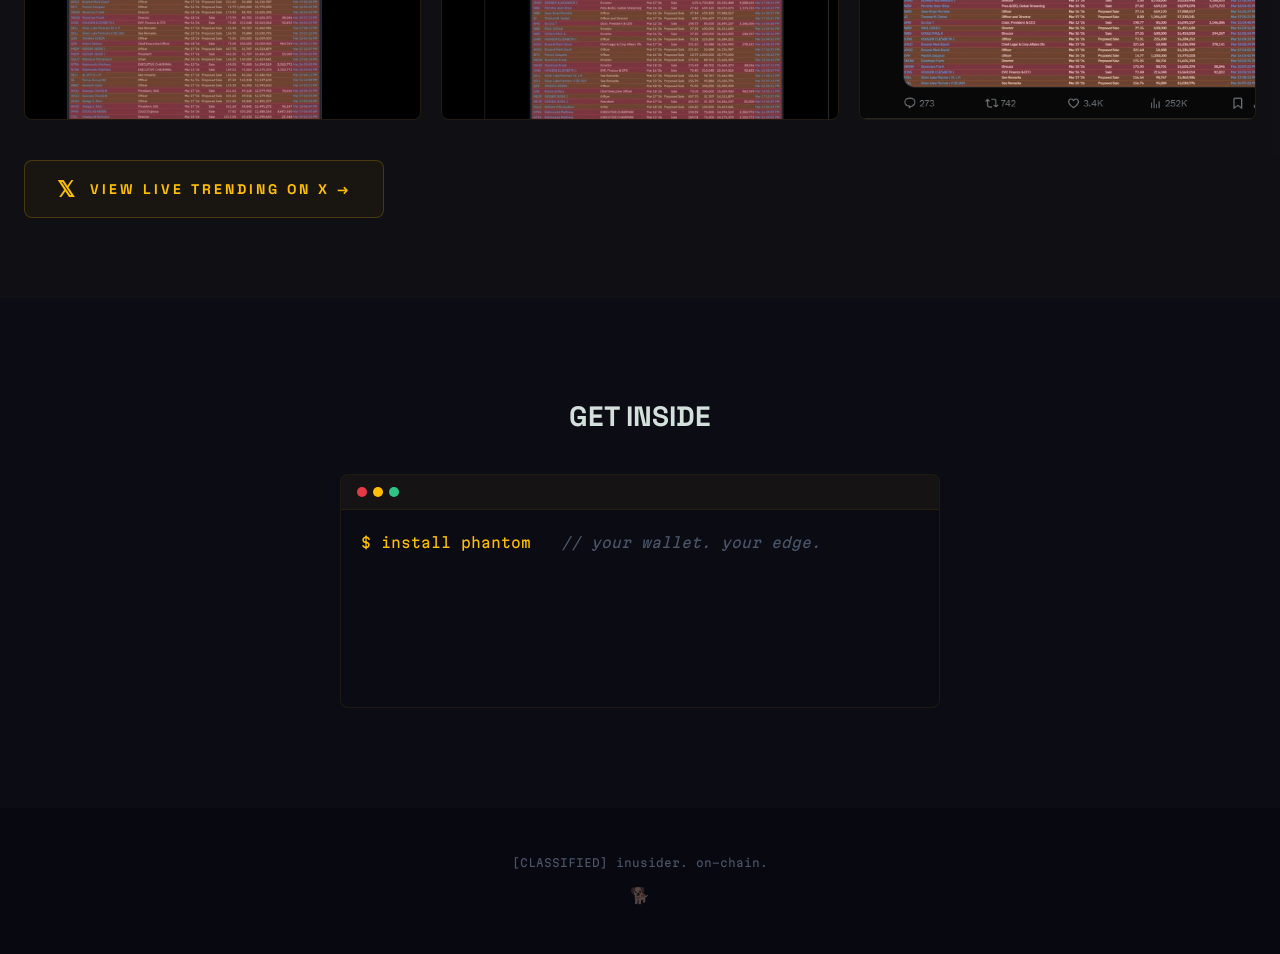
==== commit a0cc1fcc: "replace broken twitter embed with styled trending link" ====
--- a/index.html
+++ b/index.html
@@ -136,10 +136,10 @@
     <div class="proof-card"><img src="static/proof/6.png" alt="Trending proof" loading="lazy"></div>
   </div>
 
-  <div class="trending-embed">
-    <blockquote class="twitter-tweet" data-theme="dark"><a href="https://x.com/i/trending/2035763515462668616"></a></blockquote>
-    <script async src="https://platform.twitter.com/widgets.js" charset="utf-8"></script>
-  </div>
+  <a href="https://x.com/i/trending/2035763515462668616" target="_blank" rel="noopener" class="trending-link">
+    <span class="trending-link-icon">𝕏</span>
+    <span class="trending-link-text">VIEW LIVE TRENDING ON X →</span>
+  </a>
 </section>
 
 <!-- SECTION V — GET INSIDE -->
--- a/style.css
+++ b/style.css
@@ -475,12 +475,30 @@
   margin: 0 auto;
 }
 
-.trending-embed {
-  max-width: 600px;
-  margin: 40px auto 0;
-  border-radius: 12px;
-  overflow: hidden;
-  border: 1px solid rgba(255,191,0,0.08);
+.trending-link {
+  display: inline-flex;
+  align-items: center;
+  gap: 12px;
+  margin-top: 40px;
+  padding: 14px 32px;
+  border: 1px solid rgba(255,191,0,0.2);
+  border-radius: 8px;
+  background: rgba(255,191,0,0.04);
+  color: var(--accent);
+  font-family: var(--font-heading);
+  font-size: 14px;
+  font-weight: 700;
+  letter-spacing: 3px;
+  text-decoration: none;
+  transition: background 0.3s, box-shadow 0.3s, border-color 0.3s;
+}
+.trending-link:hover {
+  background: rgba(255,191,0,0.1);
+  border-color: var(--accent);
+  box-shadow: 0 0 24px rgba(255,191,0,0.15);
+}
+.trending-link-icon {
+  font-size: 22px;
 }
 .proof-card {
   border-radius: 8px;
@@ -623,7 +641,7 @@
   .narrative-block p { font-size: 20px; }
 
   .proof-grid { grid-template-columns: repeat(2, 1fr); gap: 16px; }
-  .trending-embed { max-width: 100%; }
+  .trending-link { font-size: 12px; padding: 12px 24px; }
 
   .terminal-line { font-size: 12px; }
 
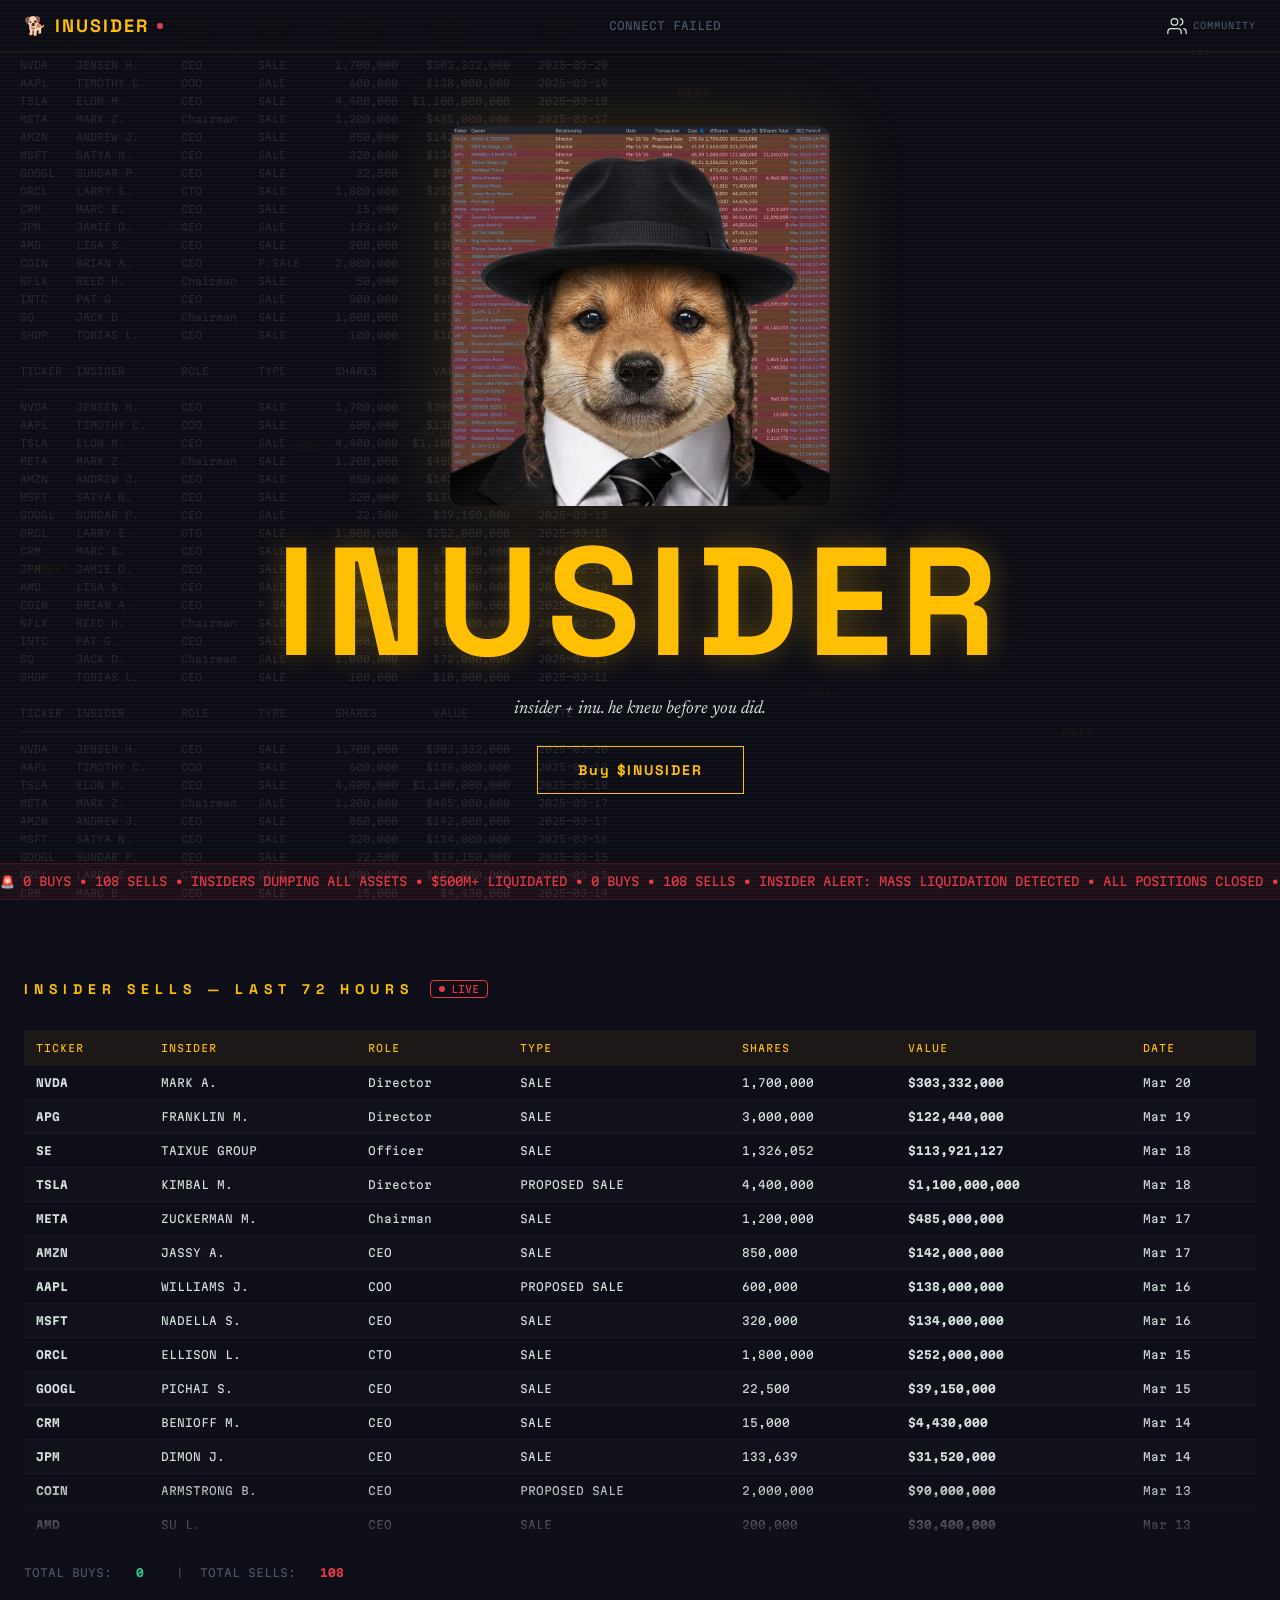
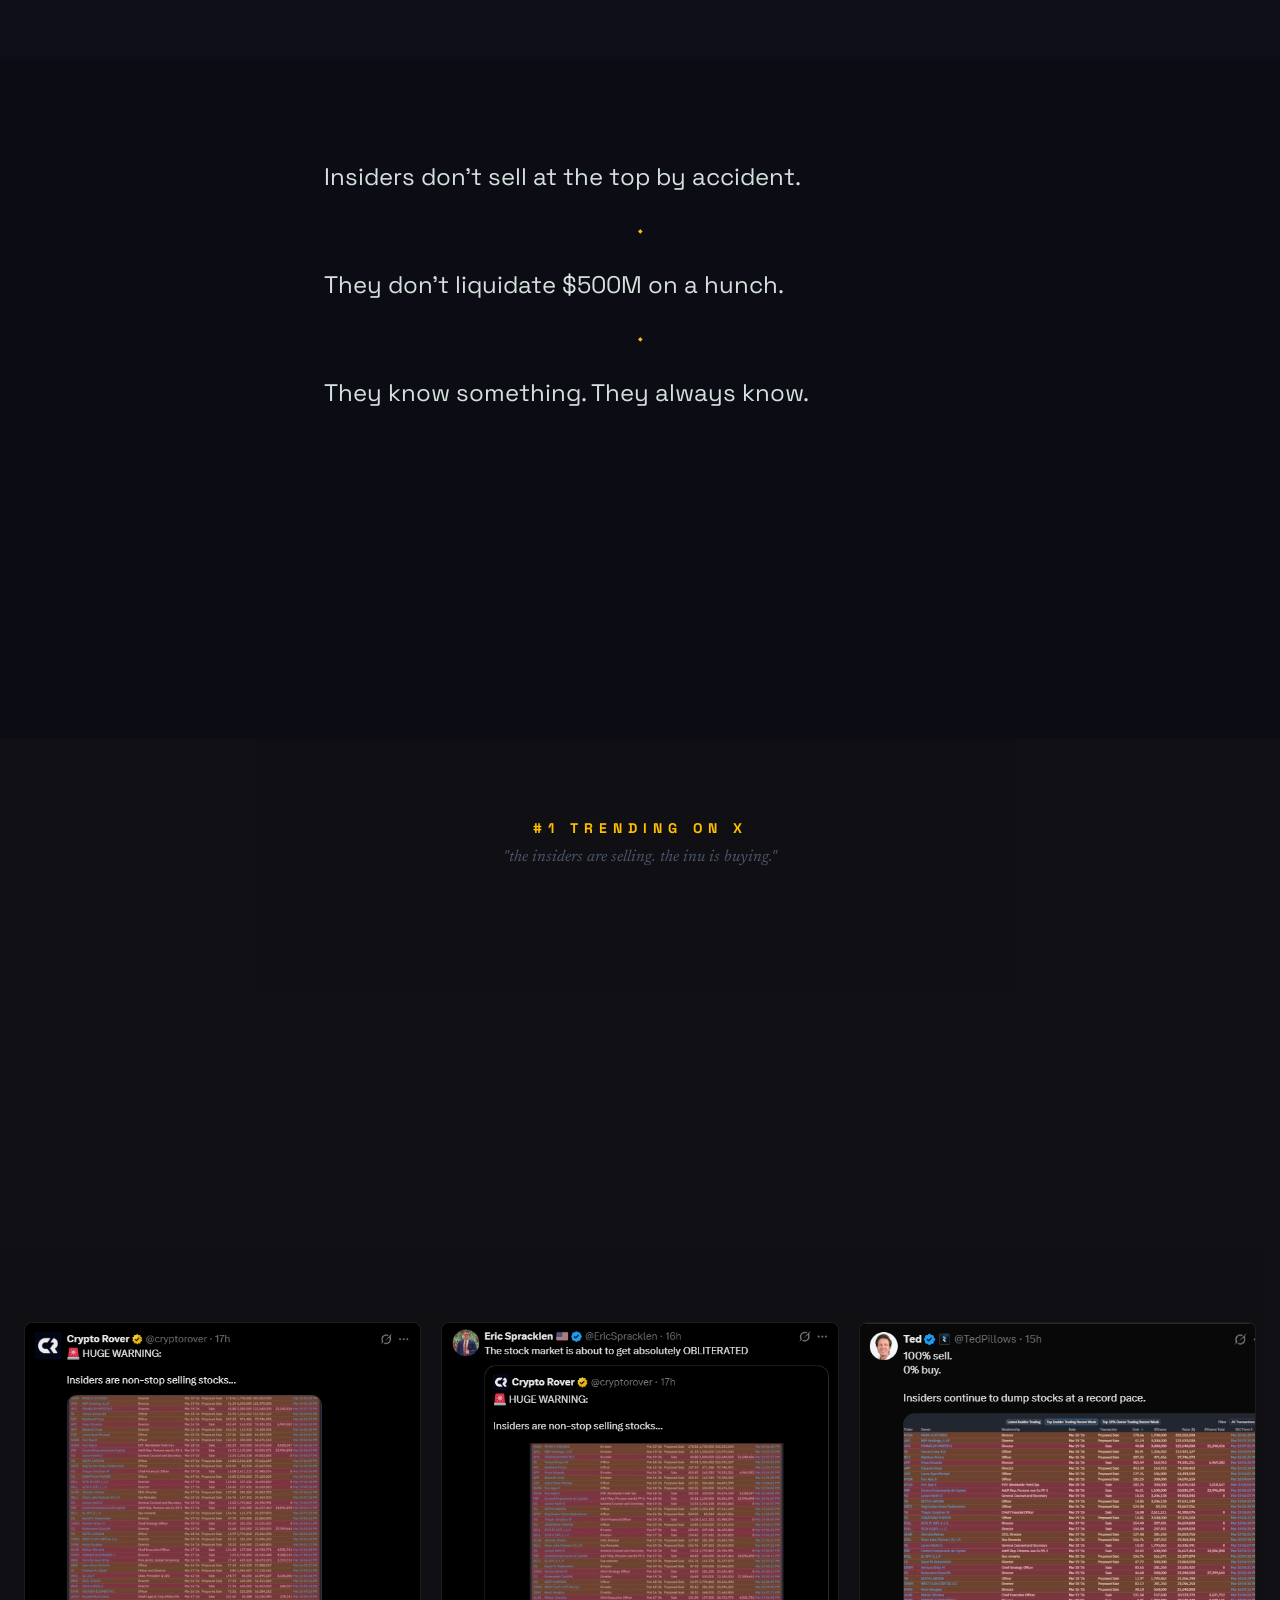
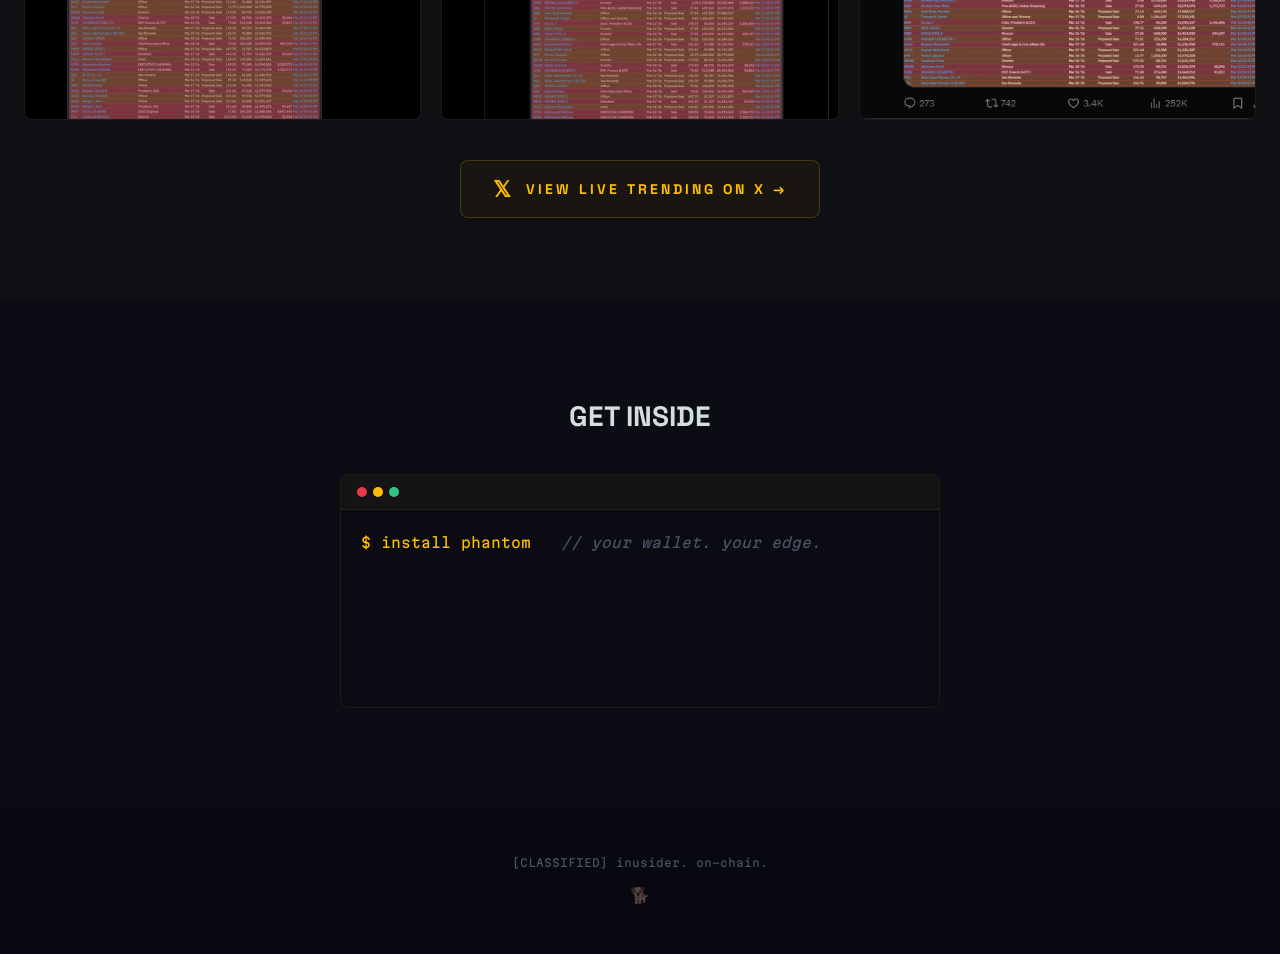
==== commit cad7ff17: "center trending link, pump.fun -> bonk.fun" ====
--- a/index.html
+++ b/index.html
@@ -163,7 +163,7 @@
       </div>
       <div class="terminal-line" data-delay="1000">
         <span class="terminal-cmd">$ swap INUSIDER</span>
-        <span class="terminal-comment">&nbsp;&nbsp;// pump.fun. you're inside now.</span>
+        <span class="terminal-comment">&nbsp;&nbsp;// bonk.fun. you're inside now.</span>
       </div>
       <div class="terminal-line" data-delay="1500">
         <span class="terminal-cmd">$ hold</span>
--- a/style.css
+++ b/style.css
@@ -445,6 +445,7 @@
   z-index: 1;
   background: rgba(255,191,0,0.02);
   padding: 80px 24px;
+  text-align: center;
 }
 
 .trending-header {
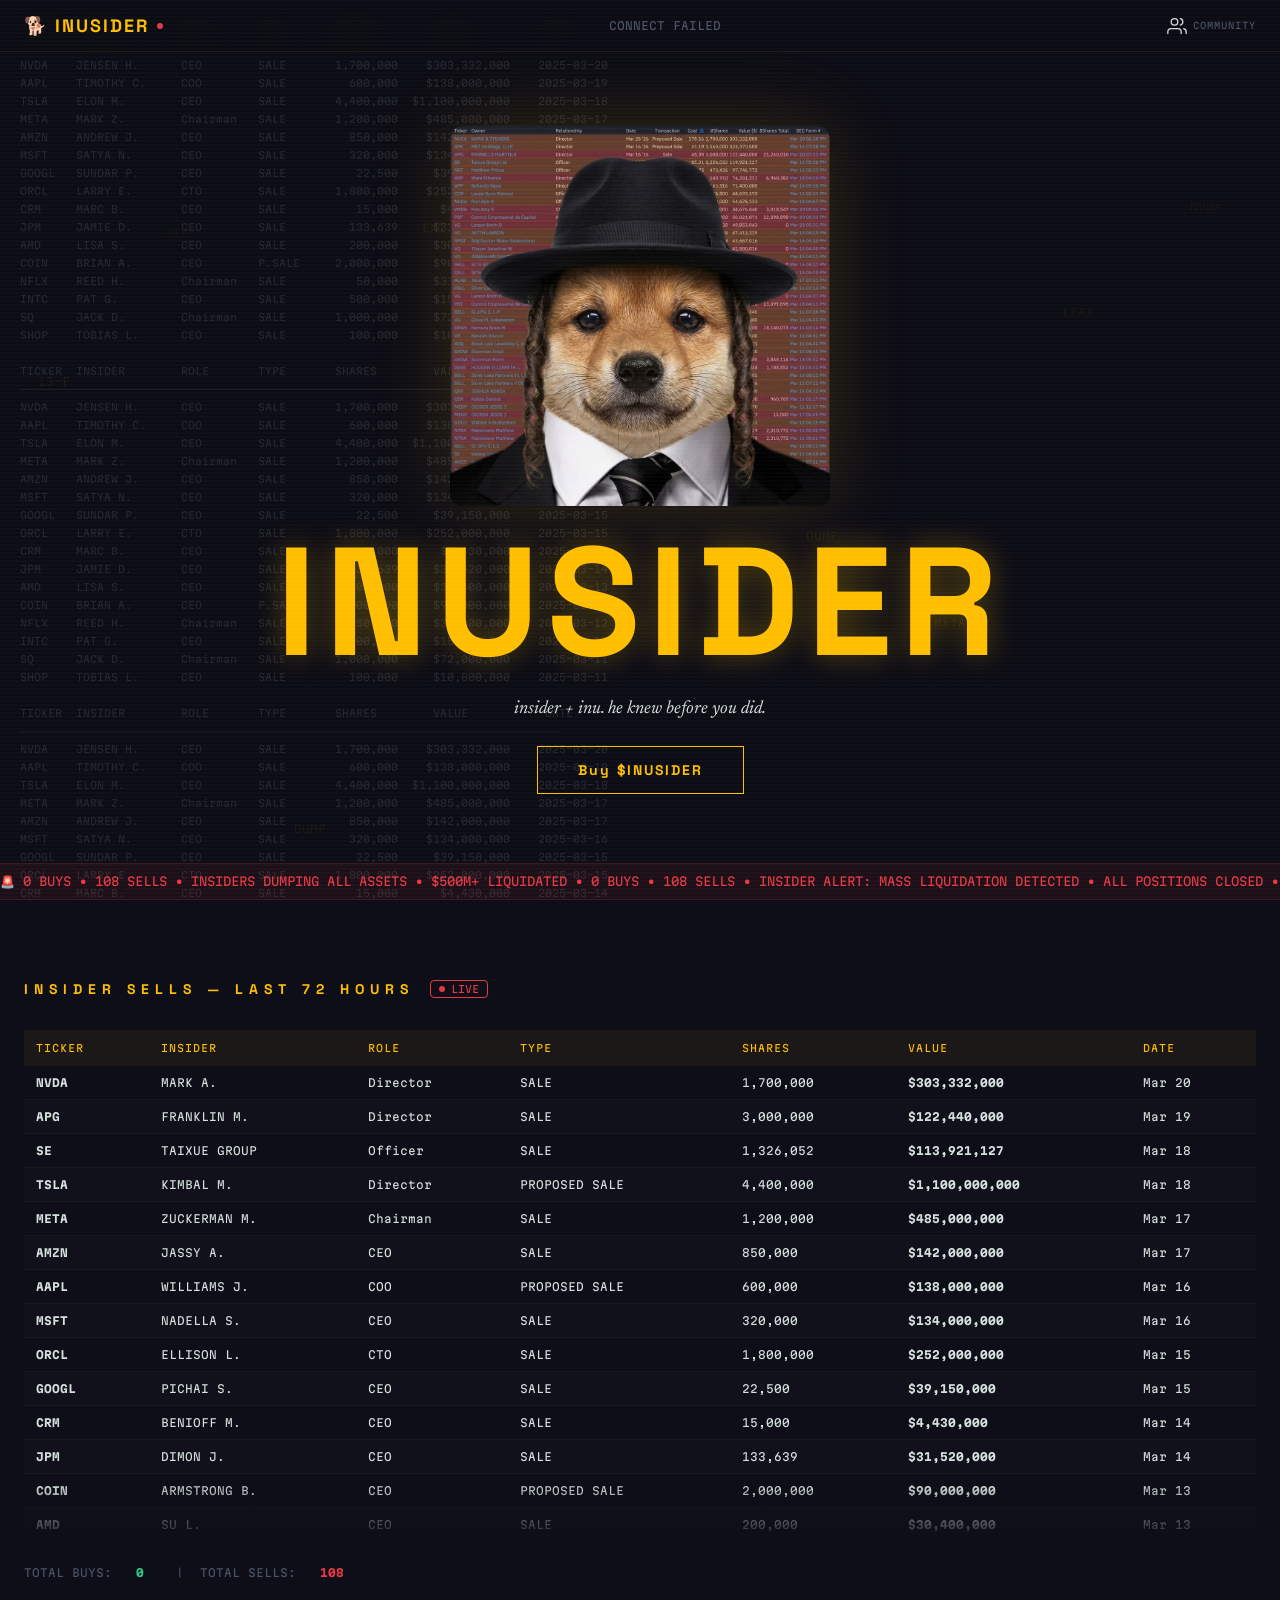
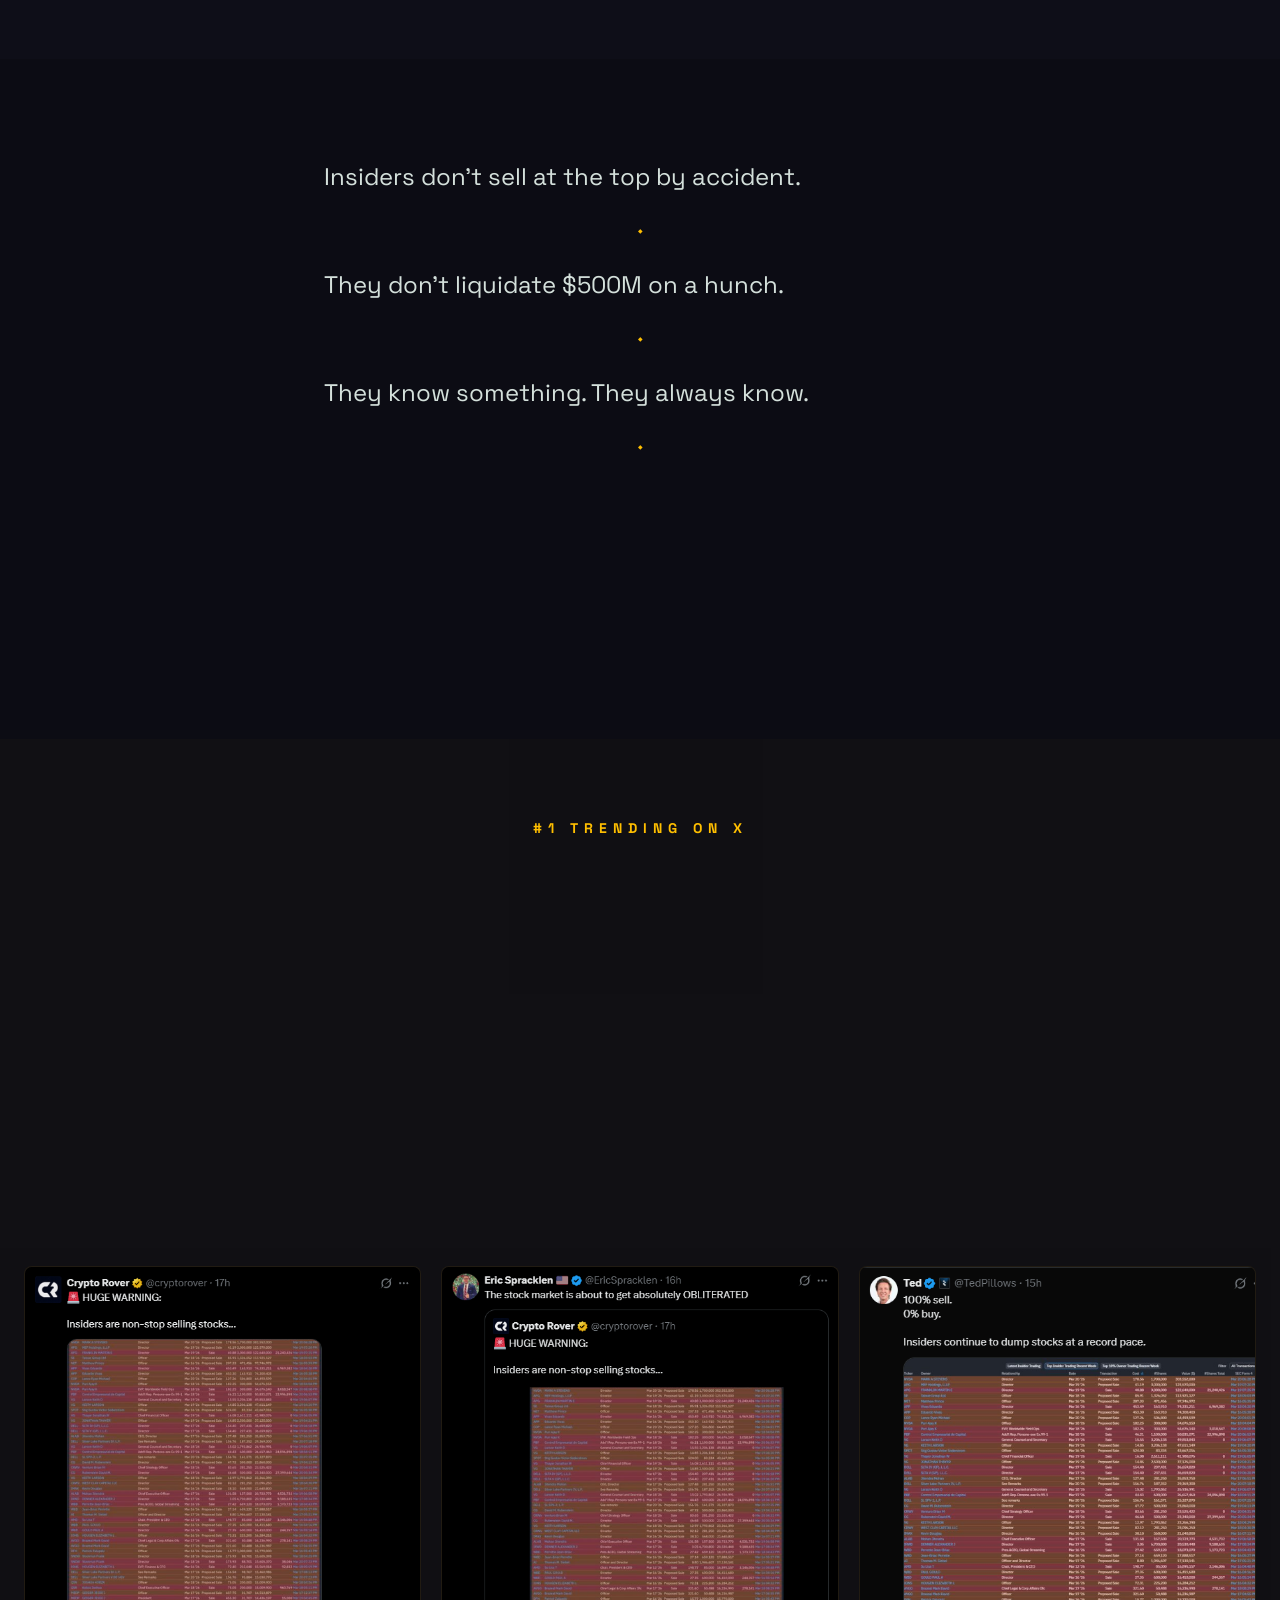
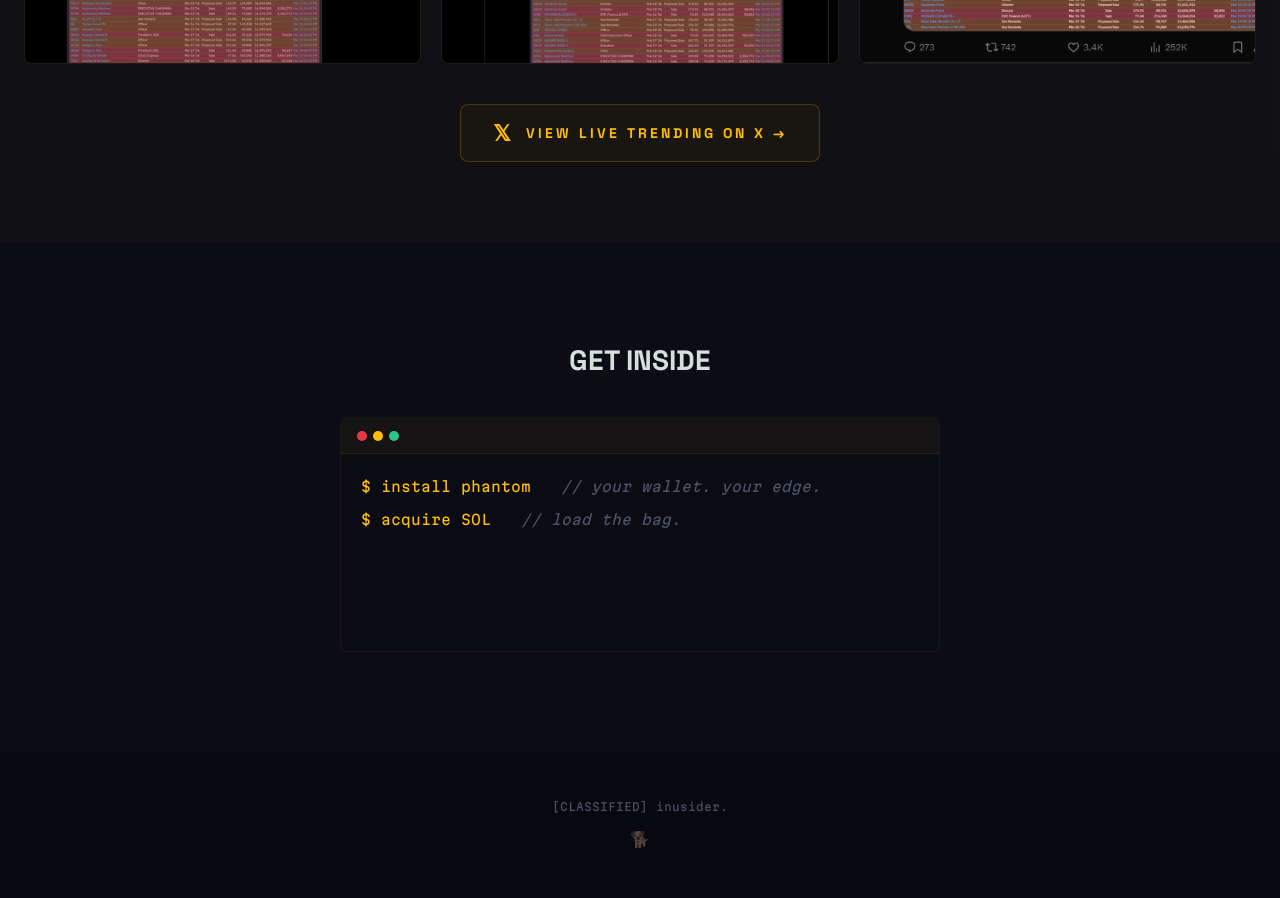
==== commit e3aa6b9a: "text updates: Inusider saw it first, remove subtitle and on-chain" ====
--- a/index.html
+++ b/index.html
@@ -117,7 +117,7 @@
   <div class="diamond">◆</div>
   <div class="narrative-block"><p>0 buys. 108 sells. Read that again.</p></div>
   <div class="diamond">◆</div>
-  <div class="narrative-block amber"><p>The inu saw it first.</p></div>
+  <div class="narrative-block amber"><p>Inusider saw it first.</p></div>
 </section>
 
 <!-- SECTION IV — TRENDING -->
@@ -125,8 +125,6 @@
   <div class="trending-header">
     <h2 class="trending-title">#1 TRENDING ON X</h2>
   </div>
-  <p class="trending-subtitle">"the insiders are selling. the inu is buying."</p>
-
   <div class="proof-grid">
     <div class="proof-card"><img src="static/proof/1.png" alt="Trending proof" loading="lazy"></div>
     <div class="proof-card"><img src="static/proof/2.png" alt="Trending proof" loading="lazy"></div>
@@ -176,7 +174,7 @@
 
 <!-- FOOTER -->
 <footer class="footer">
-  <p class="classified-text">[CLASSIFIED] inusider. on-chain.</p>
+  <p class="classified-text">[CLASSIFIED] inusider.</p>
   <div class="footer-inu">🐕</div>
 </footer>
 
